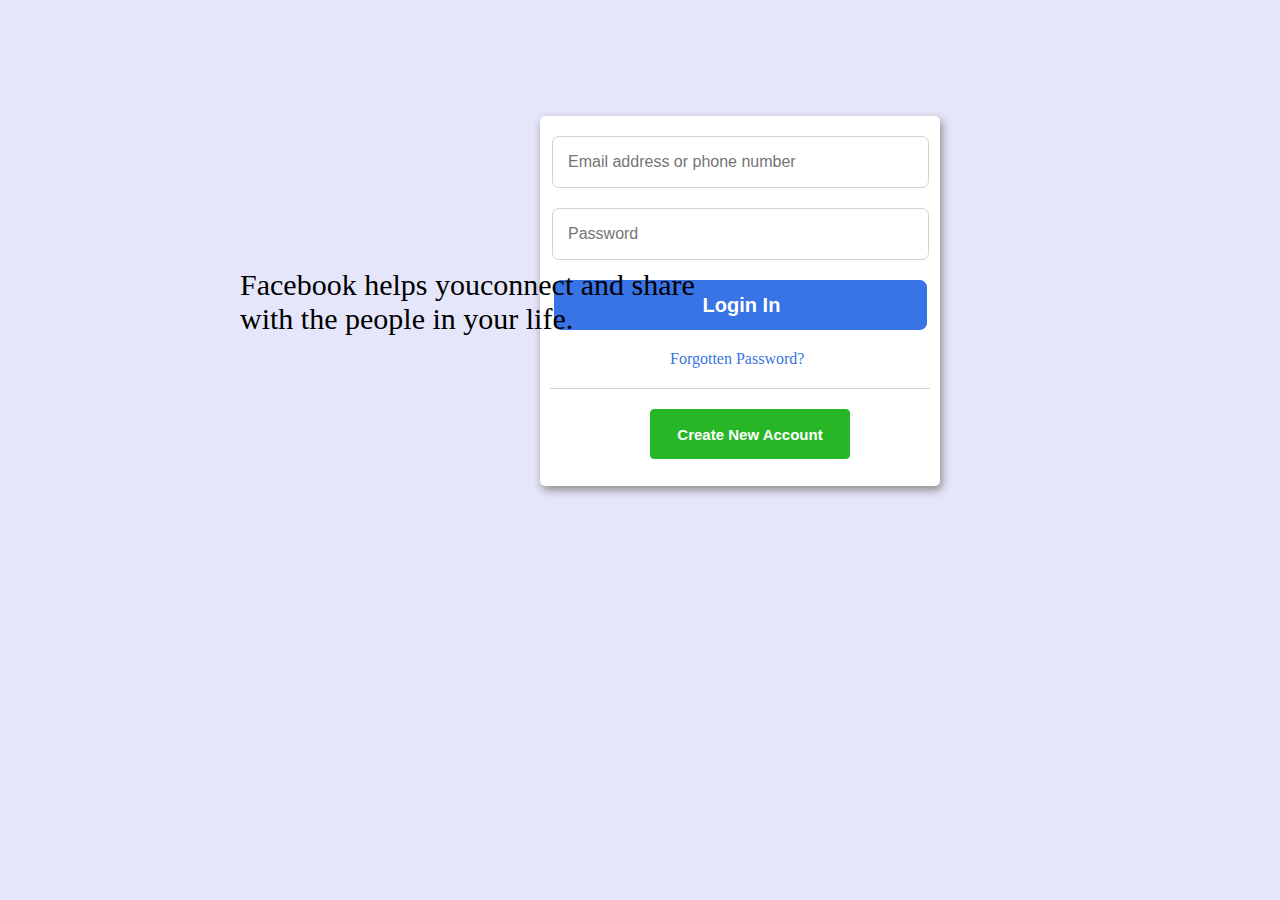
==== index.html @ 73bde47b "facebook login page" ====
<!DOCTYPE html>
<html lang="en">
  <head>
    <meta charset="UTF-8" />
    <meta http-equiv="X-UA-Compatible" content="IE=edge" />
    <meta name="viewport" content="width=device-width, initial-scale=1.0" />
    <title>Facebook.com</title>

    <link rel="stylesheet" href="style.css" />
  </head>
  <body>
    <div id="container">
      <div class="logo">
        <img
          src="file:///D:/logo/LogoMakr-0aPFlW.png"
          width="270px"
          alt=""
        />
      </div>
      <div class="content">
        <p>
          Facebook helps youconnect and share <br />with the people in your
          life.
        </p>
      </div>

      <div class="form">
        <div id="email">
          <input
            type="email"
            placeholder="Email address or phone number"
          /><br />
        </div>

        <div id="pass">
          <input type="password" name="Email" placeholder="Password" />
        </div>
        <button class="login">
          <a href="https://www.facebook.com/"><h4>login in</h4></a></button
        ><br />

        <a class="anchor" href="#">Forgotten Password?</a>
        <hr color="lightgrey" size="1" />

        <button class="create">
          <h4>create new account</h4>
        </button>
      </div>
    </div>
  </body>
</html>
---- style.css ----
* {
  padding: 0;
  margin: 0;
}
body {
  background-color: lavender;
}
.logo {
  width: 300px;
  margin-top: 230px;
  margin-left: 240px;
}
.content {
  width: 490px;
  font-size: 30px;
  margin-top: 20px;
  margin-left: 240px;
}
.form {
  width: 400px;
  float: right;
  margin-top: -220px;
  margin-right: 340px;
  background: #fff;
  border-radius: 05px;
  height: 370px;
  box-shadow: 2px 4px 10px #888;
}
.form input {
  height: 50px;
  width: 360px;
  border-radius: 7px;
  border: 0.1px solid lightgrey;
  padding-left: 15px;
  font-size: medium;
  margin-left: 2px;
}
#email {
  padding-top: 20px;
  padding-left: 10px;
  padding-right: 10px;
}
#pass {
  padding-top: 20px;
  padding-left: 10px;
  padding-right: 10px;
}
.login {
  height: 50px;
  width: 373px;
  border-radius: 7px;
  margin-left: 14px;
  margin-top: 20px;
  background-color: #3874e6;
  margin-bottom: 20px;
  border: 1px solid #3874e6;
}
.login h4 {
  font-size: 20px;
  text-transform: capitalize;
  color: #fff;
  padding-left: 2px;
}
.login a {
  text-decoration: none;
}
.login:hover {
  cursor: pointer;
}

.anchor {
  margin-left: 130px;
  text-decoration: none;
  color: #3874e6;
}
.anchor:hover {
  text-decoration: underline #3874e6;
}
hr {
  margin-left: 10px;
  margin-right: 10px;
  margin-top: 20px;
}
.create {
  height: 50px;
  width: 200px;
  border-radius: 4px;
  margin-left: 110px;
  margin-top: 20px;
  background-color: rgb(38, 182, 38);
  margin-bottom: 20px;
  border: 1px solid rgb(38, 182, 38);
}
.create:hover {
  cursor: pointer;
}
.create h4 {
  font-size: 15px;
  text-transform: capitalize;
  color: #fff;
}
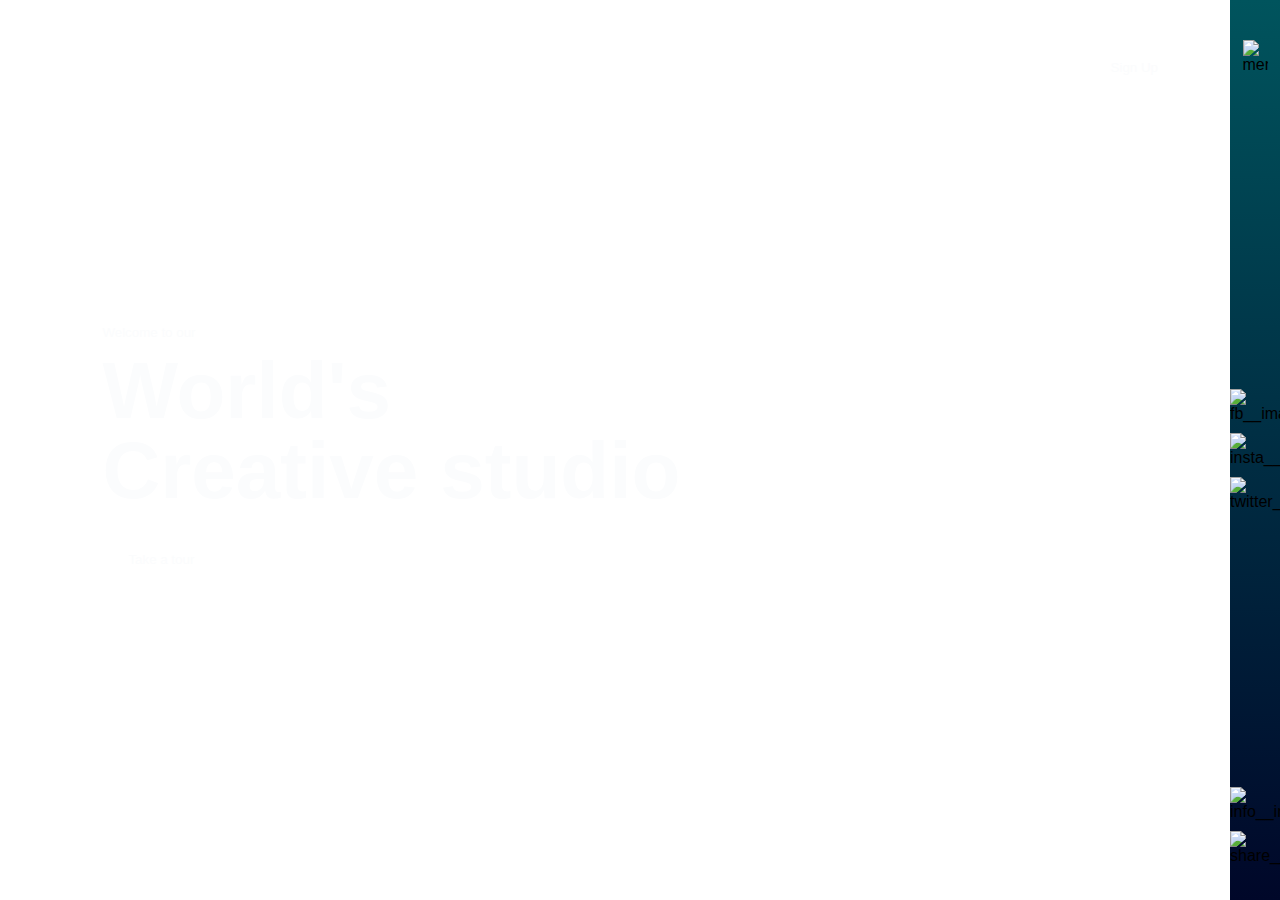
==== commit dc414a3d: "animated landing page" ====
--- a/index.html
+++ b/index.html
@@ -1,51 +1,62 @@
 <!DOCTYPE html>
 <html lang="en">
-  <head>
-    <meta charset="UTF-8" />
-    <meta http-equiv="X-UA-Compatible" content="IE=edge" />
-    <meta name="viewport" content="width=device-width, initial-scale=1.0" />
-    <title>Facebook.com</title>
+<head>
+    <meta charset="UTF-8">
+    <meta http-equiv="X-UA-Compatible" content="IE=edge">
+    <meta name="viewport" content="width=device-width, initial-scale=1.0">
+    <title>Animate landing page</title>
+    <link rel="stylesheet" href="style.css">
+</head>
+<body>
+    <div class="hero">
+        <div class="navbar">
+            <img src="file:///F:/files/Mera%20bharat/Coventic%20Webpage%20images/logo.png" class="logo" alt="">
+            <button type="button">Sign Up</button> 
+        </div>
+        <div class="content">
+            <small>Welcome to our</small>
+            <h1>World's<br>Creative studio</h1>
+            <button type="button">
+                Take a tour
+            </button>
+        </div>
+        <div class="side-bar">
+            <img src="file:///F:/files/Mera%20bharat/Coventic%20Webpage%20images/menu.png"  class="menu" alt="menu__image">
+       
+        <div class="social-links">
+            <img src="file:///F:/files/Mera%20bharat/Coventic%20Webpage%20images/fb.png" alt="fb__image">
 
-    <link rel="stylesheet" href="style.css" />
-  </head>
-  <body>
-    <div id="container">
-      <div class="logo">
-        <img
-          src="file:///D:/logo/LogoMakr-0aPFlW.png"
-          width="270px"
-          alt=""
-        />
-      </div>
-      <div class="content">
-        <p>
-          Facebook helps youconnect and share <br />with the people in your
-          life.
-        </p>
-      </div>
+            <img src="file:///F:/files/Mera%20bharat/Coventic%20Webpage%20images/ig.png" alt="insta__image">
 
-      <div class="form">
-        <div id="email">
-          <input
-            type="email"
-            placeholder="Email address or phone number"
-          /><br />
+            <img src="file:///F:/files/Mera%20bharat/Coventic%20Webpage%20images/tw.png" alt="twitter__image">
         </div>
 
-        <div id="pass">
-          <input type="password" name="Email" placeholder="Password" />
+        <div class="useful-links">
+            <img src="file:///F:/files/Mera%20bharat/Coventic%20Webpage%20images/info.png" alt="info__image">
+
+            <img src="file:///F:/files/Mera%20bharat/Coventic%20Webpage%20images/share.png" alt="share__image">
         </div>
-        <button class="login">
-          <a href="https://www.facebook.com/"><h4>login in</h4></a></button
-        ><br />
 
-        <a class="anchor" href="#">Forgotten Password?</a>
-        <hr color="lightgrey" size="1" />
+    </div>
 
-        <button class="create">
-          <h4>create new account</h4>
-        </button>
-      </div>
+    <div class="bubbles">
+        <img src="file:///F:/files/Mera%20bharat/Coventic%20Webpage%20images/bubble.png" alt="bubble__img">
+
+        <img src="file:///F:/files/Mera%20bharat/Coventic%20Webpage%20images/bubble.png" alt="bubble__img">
+
+        <img src="file:///F:/files/Mera%20bharat/Coventic%20Webpage%20images/bubble.png" alt="bubble__img">
+
+        <img src="file:///F:/files/Mera%20bharat/Coventic%20Webpage%20images/bubble.png" alt="bubble__img">
+
+        <img src="file:///F:/files/Mera%20bharat/Coventic%20Webpage%20images/bubble.png" alt="bubble__img">
+
+        <img src="file:///F:/files/Mera%20bharat/Coventic%20Webpage%20images/bubble.png" alt="bubble__img">
+
+        <img src="file:///F:/files/Mera%20bharat/Coventic%20Webpage%20images/bubble.png" alt="bubble__img">
     </div>
-  </body>
-</html>
+
+
+
+    </div>
+</body>
+</html>--- a/style.css
+++ b/style.css
@@ -1,101 +1,140 @@
-* {
-  padding: 0;
-  margin: 0;
+*{
+    padding:0;
+    margin: 0;
+    font-family: sans-serif;
 }
-body {
-  background-color: lavender;
+.hero{
+    width: 100%;
+    height: 100vh;
+    background-image: url("file:///F:/files/Mera%20bharat/Coventic%20Webpage%20images/background.png");
+    background-size: cover;
+    background-position: center;
+    position: relative;
+    overflow:hidden;
 }
-.logo {
-  width: 300px;
-  margin-top: 230px;
-  margin-left: 240px;
+.logo{
+    width: 100px;
+    cursor: pointer;
 }
-.content {
-  width: 490px;
-  font-size: 30px;
-  margin-top: 20px;
-  margin-left: 240px;
+.navbar{
+    width: 85%;
+    height: 15%;
+    margin: auto;
+    display: flex;
+    align-items: center;
+    justify-content: space-between;
 }
-.form {
-  width: 400px;
-  float: right;
-  margin-top: -220px;
-  margin-right: 340px;
-  background: #fff;
-  border-radius: 05px;
-  height: 370px;
-  box-shadow: 2px 4px 10px #888;
+button{
+    color: #fbfcfd;
+    padding: 10px 25px;
+    background: transparent;
+    border: 1px solid #fff;
+    border-radius: 20px;
+    outline: none;
+    cursor: pointer;
 }
-.form input {
-  height: 50px;
-  width: 360px;
-  border-radius: 7px;
-  border: 0.1px solid lightgrey;
-  padding-left: 15px;
-  font-size: medium;
-  margin-left: 2px;
+.content{
+    color: #fbfcfd;
+    position: absolute;
+    top: 50%;
+    left: 8%;
+    transform: translateY(-50%);
+    z-index: 2;
 }
-#email {
-  padding-top: 20px;
-  padding-left: 10px;
-  padding-right: 10px;
+h1{
+    font-size: 80px;
+    margin: 10px 0 30px;
+    line-height: 80px;
 }
-#pass {
-  padding-top: 20px;
-  padding-left: 10px;
-  padding-right: 10px;
-}
-.login {
-  height: 50px;
-  width: 373px;
-  border-radius: 7px;
-  margin-left: 14px;
-  margin-top: 20px;
-  background-color: #3874e6;
-  margin-bottom: 20px;
-  border: 1px solid #3874e6;
-}
-.login h4 {
-  font-size: 20px;
-  text-transform: capitalize;
-  color: #fff;
-  padding-left: 2px;
-}
-.login a {
-  text-decoration: none;
-}
-.login:hover {
-  cursor: pointer;
+.side-bar{
+width: 50px;
+height: 100vh;
+background: linear-gradient(#00545d,#000729);
+position: absolute;
+right: 0;
+top: 0;
 }
 
-.anchor {
-  margin-left: 130px;
-  text-decoration: none;
-  color: #3874e6;
+.menu{
+display: block;
+width: 25px;
+margin: 40px auto 0;
+cursor: pointer;
 }
-.anchor:hover {
-  text-decoration: underline #3874e6;
+
+.social-links img, .useful-links img{
+    width: 25px;
+    margin: 5px auto;
+    cursor: pointer;
 }
-hr {
-  margin-left: 10px;
-  margin-right: 10px;
-  margin-top: 20px;
+.social-links{
+    width: 50px;
+    text-align: center;
+    position: absolute;
+    top: 50%;
+    transform: translateY(-50%);
 }
-.create {
-  height: 50px;
-  width: 200px;
-  border-radius: 4px;
-  margin-left: 110px;
-  margin-top: 20px;
-  background-color: rgb(38, 182, 38);
-  margin-bottom: 20px;
-  border: 1px solid rgb(38, 182, 38);
+.useful-links{
+    width: 50px;
+    text-align: center;
+    position: absolute;
+    bottom: 30px;
+    
 }
-.create:hover {
-  cursor: pointer;
+
+.bubbles img{
+    width: 50px;
+    animation-name:bubble;
+    animation-duration: 7s;
+    animation-timing-function: linear;
+    animation-iteration-count: infinite;
 }
-.create h4 {
-  font-size: 15px;
-  text-transform: capitalize;
-  color: #fff;
+.bubbles{
+    width: 100%;
+    display: flex;
+    align-items: center;
+    justify-content: space-around;
+    position: absolute;
+    bottom:-70px;
 }
+@keyframes bubble {
+    0%{
+        transform: translateY(0);
+        opacity: 0;
+    }
+    50%{
+        opacity: 1;
+    }
+    70%{
+        opacity: 1;
+    }
+    100%{
+        transform: translateY(-80vh);
+        opacity: 0;
+    }
+}
+.bubbles img:nth-child(1){
+    animation-delay: 2s;
+    width: 25px;
+}
+.bubbles img:nth-child(2){
+    animation-delay: 1s;
+}
+.bubbles img:nth-child(3){
+    animation-delay: 3s;
+    width: 25px;
+}
+.bubbles img:nth-child(4){
+    animation-delay: 4.5s;
+}
+.bubbles img:nth-child(5){
+    animation-delay: 3s;
+}
+.bubbles img:nth-child(6){
+    animation-delay: 6s;
+    width: 20px;
+}
+.bubbles img:nth-child(7){
+    animation-delay: 7s;
+    width: 35px;
+}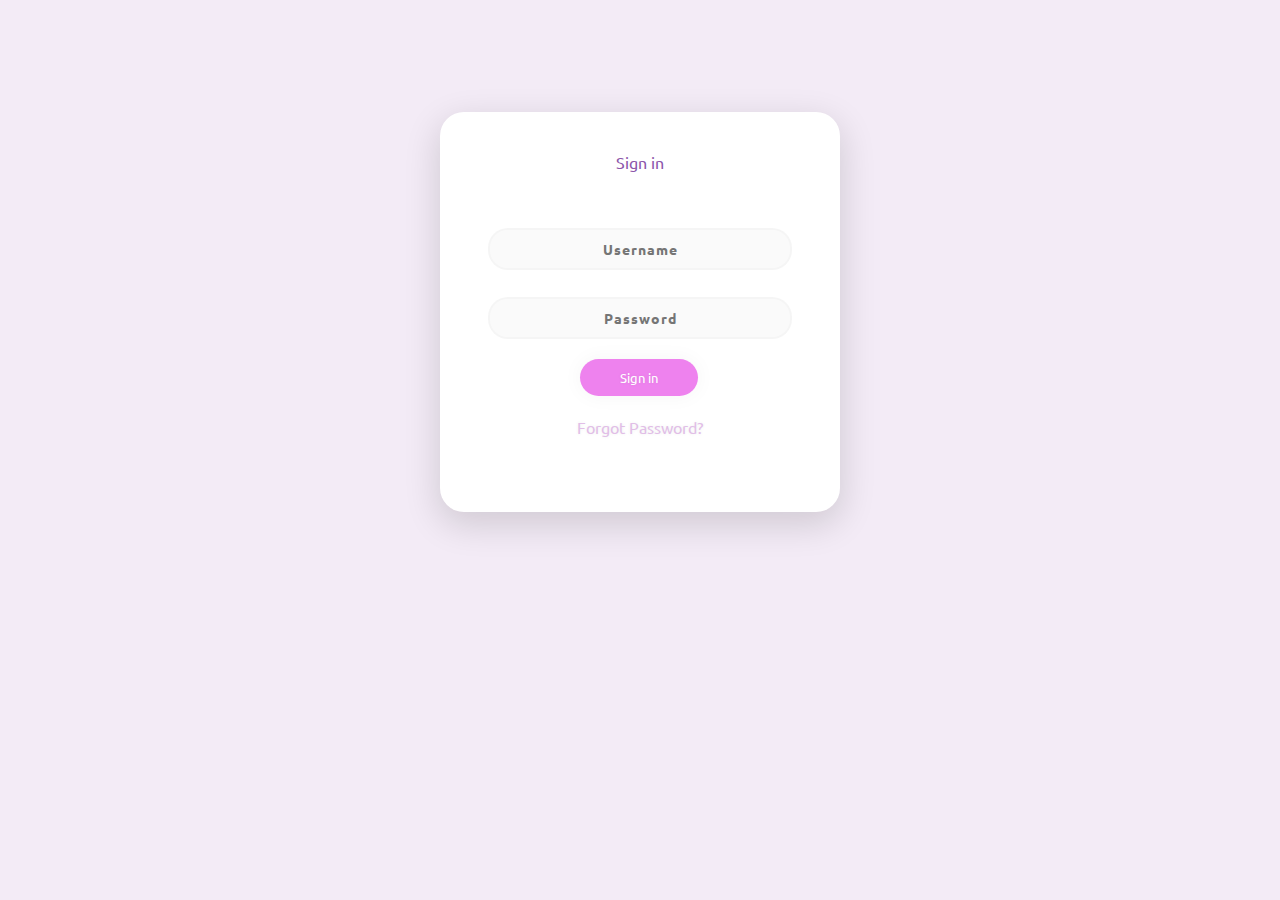
==== commit 07024213: "Login Page UI" ====
--- a/index.html
+++ b/index.html
@@ -4,59 +4,26 @@
     <meta charset="UTF-8">
     <meta http-equiv="X-UA-Compatible" content="IE=edge">
     <meta name="viewport" content="width=device-width, initial-scale=1.0">
-    <title>Animate landing page</title>
+    <title>Login Page UI</title>
+
     <link rel="stylesheet" href="style.css">
+    
+    <link href="https://fonts.googleapis.com/css?family=Ubuntu" rel="stylesheet">
+
+    <link rel="stylesheet" href="path/to/font-awesome/css/font-awesome.min.css">
+
 </head>
 <body>
-    <div class="hero">
-        <div class="navbar">
-            <img src="file:///F:/files/Mera%20bharat/Coventic%20Webpage%20images/logo.png" class="logo" alt="">
-            <button type="button">Sign Up</button> 
-        </div>
-        <div class="content">
-            <small>Welcome to our</small>
-            <h1>World's<br>Creative studio</h1>
-            <button type="button">
-                Take a tour
-            </button>
-        </div>
-        <div class="side-bar">
-            <img src="file:///F:/files/Mera%20bharat/Coventic%20Webpage%20images/menu.png"  class="menu" alt="menu__image">
-       
-        <div class="social-links">
-            <img src="file:///F:/files/Mera%20bharat/Coventic%20Webpage%20images/fb.png" alt="fb__image">
+    <div class="main">
+        <p class="sign" align="center">Sign in</p>
+    
+<form class="form_1">
+ <center> <input type="text"  class="un" align="center" placeholder="Username"><br> 
+    <input type="password" class="pass" align="center" placeholder="Password"><br></center> 
+    <a href="#" class="submit" align="center">Sign in</a>
+    <p  class="forgot" align="center"><a href="#">Forgot Password?</a></p>
 
-            <img src="file:///F:/files/Mera%20bharat/Coventic%20Webpage%20images/ig.png" alt="insta__image">
-
-            <img src="file:///F:/files/Mera%20bharat/Coventic%20Webpage%20images/tw.png" alt="twitter__image">
-        </div>
-
-        <div class="useful-links">
-            <img src="file:///F:/files/Mera%20bharat/Coventic%20Webpage%20images/info.png" alt="info__image">
-
-            <img src="file:///F:/files/Mera%20bharat/Coventic%20Webpage%20images/share.png" alt="share__image">
-        </div>
-
-    </div>
-
-    <div class="bubbles">
-        <img src="file:///F:/files/Mera%20bharat/Coventic%20Webpage%20images/bubble.png" alt="bubble__img">
-
-        <img src="file:///F:/files/Mera%20bharat/Coventic%20Webpage%20images/bubble.png" alt="bubble__img">
-
-        <img src="file:///F:/files/Mera%20bharat/Coventic%20Webpage%20images/bubble.png" alt="bubble__img">
-
-        <img src="file:///F:/files/Mera%20bharat/Coventic%20Webpage%20images/bubble.png" alt="bubble__img">
-
-        <img src="file:///F:/files/Mera%20bharat/Coventic%20Webpage%20images/bubble.png" alt="bubble__img">
-
-        <img src="file:///F:/files/Mera%20bharat/Coventic%20Webpage%20images/bubble.png" alt="bubble__img">
-
-        <img src="file:///F:/files/Mera%20bharat/Coventic%20Webpage%20images/bubble.png" alt="bubble__img">
-    </div>
-
-
-
-    </div>
+</form>
+</div>
 </body>
 </html>--- a/style.css
+++ b/style.css
@@ -1,140 +1,103 @@
-*{
-    padding:0;
-    margin: 0;
-    font-family: sans-serif;
+body{
+    background-color: #F3EBF6;
+    font-family: 'Ubuntu' , sans-serif;
 }
-.hero{
-    width: 100%;
-    height: 100vh;
-    background-image: url("file:///F:/files/Mera%20bharat/Coventic%20Webpage%20images/background.png");
-    background-size: cover;
-    background-position: center;
-    position: relative;
-    overflow:hidden;
+.main{
+    background-color: #ffffff;
+    height: 400px;
+    width: 400px;
+    margin: 7em auto;
+    border-radius: 1.5em;
+    box-shadow: 0px 11px 35px 2px rgba(0,0,0,0.14);
 }
-.logo{
-    width: 100px;
-    cursor: pointer;
+.sign{
+padding-top: 40px;
+color: #8C55AA;
+font-family: 'Ubuntu' , sans-serif;
 }
-.navbar{
-    width: 85%;
-    height: 15%;
-    margin: auto;
-    display: flex;
-    align-items: center;
-    justify-content: space-between;
+.un{
+    width: 76%;
+    color: rgba(38, 50, 56,);
+    font-weight: 700;
+    font-size: 14px;
+    letter-spacing: 1px;
+    background: rgba(136, 126, 126, 0.04);
+    padding: 10px 20px;
+    border: none;
+    border-radius:20px ;
+    outline: none;
+    box-sizing: border-box;
+    border: 2px solid rgba(0,0,0,0.02);
+    margin-bottom: 50px;
+    text-align: center;
+    margin-bottom: 27px;
+    font-family:'Ubuntu', sans-serif;
 }
-button{
-    color: #fbfcfd;
-    padding: 10px 25px;
-    background: transparent;
-    border: 1px solid #fff;
-    border-radius: 20px;
+form.form_1{
+    padding-top: 40px;
+}
+.pass{
+    width: 76%;
+    color: rgba(38, 50, 56,);
+    font-weight: 700;
+    font-size: 14px;
+    letter-spacing: 1px;
+    background: rgba(136, 126, 126, 0.04);
+    padding: 10px 20px;
+    border: none;
+    border-radius:20px ;
     outline: none;
-    cursor: pointer;
-}
-.content{
-    color: #fbfcfd;
-    position: absolute;
-    top: 50%;
-    left: 8%;
-    transform: translateY(-50%);
-    z-index: 2;
-}
-h1{
-    font-size: 80px;
-    margin: 10px 0 30px;
-    line-height: 80px;
-}
-.side-bar{
-width: 50px;
-height: 100vh;
-background: linear-gradient(#00545d,#000729);
-position: absolute;
-right: 0;
-top: 0;
+    box-sizing: border-box;
+    border: 2px solid rgba(0,0,0,0.02);
+    margin-bottom: 50px;
+    text-align: center;
+    margin-bottom: 27px;
+    font-family:'Ubuntu', sans-serif;
 }
 
-.menu{
-display: block;
-width: 25px;
-margin: 40px auto 0;
-cursor: pointer;
+
+
+.un:foucus, .pass:foucus {
+    border: 2px solid rgba(0,0,0,0.18)
+    !important;
 }
 
-.social-links img, .useful-links img{
-    width: 25px;
-    margin: 5px auto;
+.submit{
     cursor: pointer;
+    border-radius: 5em;
+    color: #fff;
+    background-color:violet;
+    border: 0;
+        padding-left: 40px;
+        padding-right: 40px;
+        padding-bottom: 10px;
+        padding-top: 10px;
+        font-family: 'Ubuntu', sans-serif;
+        margin-left: 35%;
+        font-size: 13px;
+        box-shadow: 0 0 20px 1px rgba(0, 0, 0, 0.04);
+        text-decoration: none;
+    }
+
+.forgot{
+padding-top: 30px;
+text-shadow: 0px 0px 3px rgba(117, 117, 117, 0.12);
+        color: #E1BEE7;
+        padding-top: 15px;
+    }
+    
+    a {
+        text-shadow: 0px 0px 3px rgba(117, 117, 117, 0.12);
+        color: #E1BEE7;
+        text-decoration: none;
+    }
+    
+    @media (max-width: 600px) {
+        .main {
+            border-radius: 0px;
+        }
+        
+        
+
+
 }
-.social-links{
-    width: 50px;
-    text-align: center;
-    position: absolute;
-    top: 50%;
-    transform: translateY(-50%);
-}
-.useful-links{
-    width: 50px;
-    text-align: center;
-    position: absolute;
-    bottom: 30px;
-    
-}
-
-.bubbles img{
-    width: 50px;
-    animation-name:bubble;
-    animation-duration: 7s;
-    animation-timing-function: linear;
-    animation-iteration-count: infinite;
-}
-.bubbles{
-    width: 100%;
-    display: flex;
-    align-items: center;
-    justify-content: space-around;
-    position: absolute;
-    bottom:-70px;
-}
-@keyframes bubble {
-    0%{
-        transform: translateY(0);
-        opacity: 0;
-    }
-    50%{
-        opacity: 1;
-    }
-    70%{
-        opacity: 1;
-    }
-    100%{
-        transform: translateY(-80vh);
-        opacity: 0;
-    }
-}
-.bubbles img:nth-child(1){
-    animation-delay: 2s;
-    width: 25px;
-}
-.bubbles img:nth-child(2){
-    animation-delay: 1s;
-}
-.bubbles img:nth-child(3){
-    animation-delay: 3s;
-    width: 25px;
-}
-.bubbles img:nth-child(4){
-    animation-delay: 4.5s;
-}
-.bubbles img:nth-child(5){
-    animation-delay: 3s;
-}
-.bubbles img:nth-child(6){
-    animation-delay: 6s;
-    width: 20px;
-}
-.bubbles img:nth-child(7){
-    animation-delay: 7s;
-    width: 35px;
-}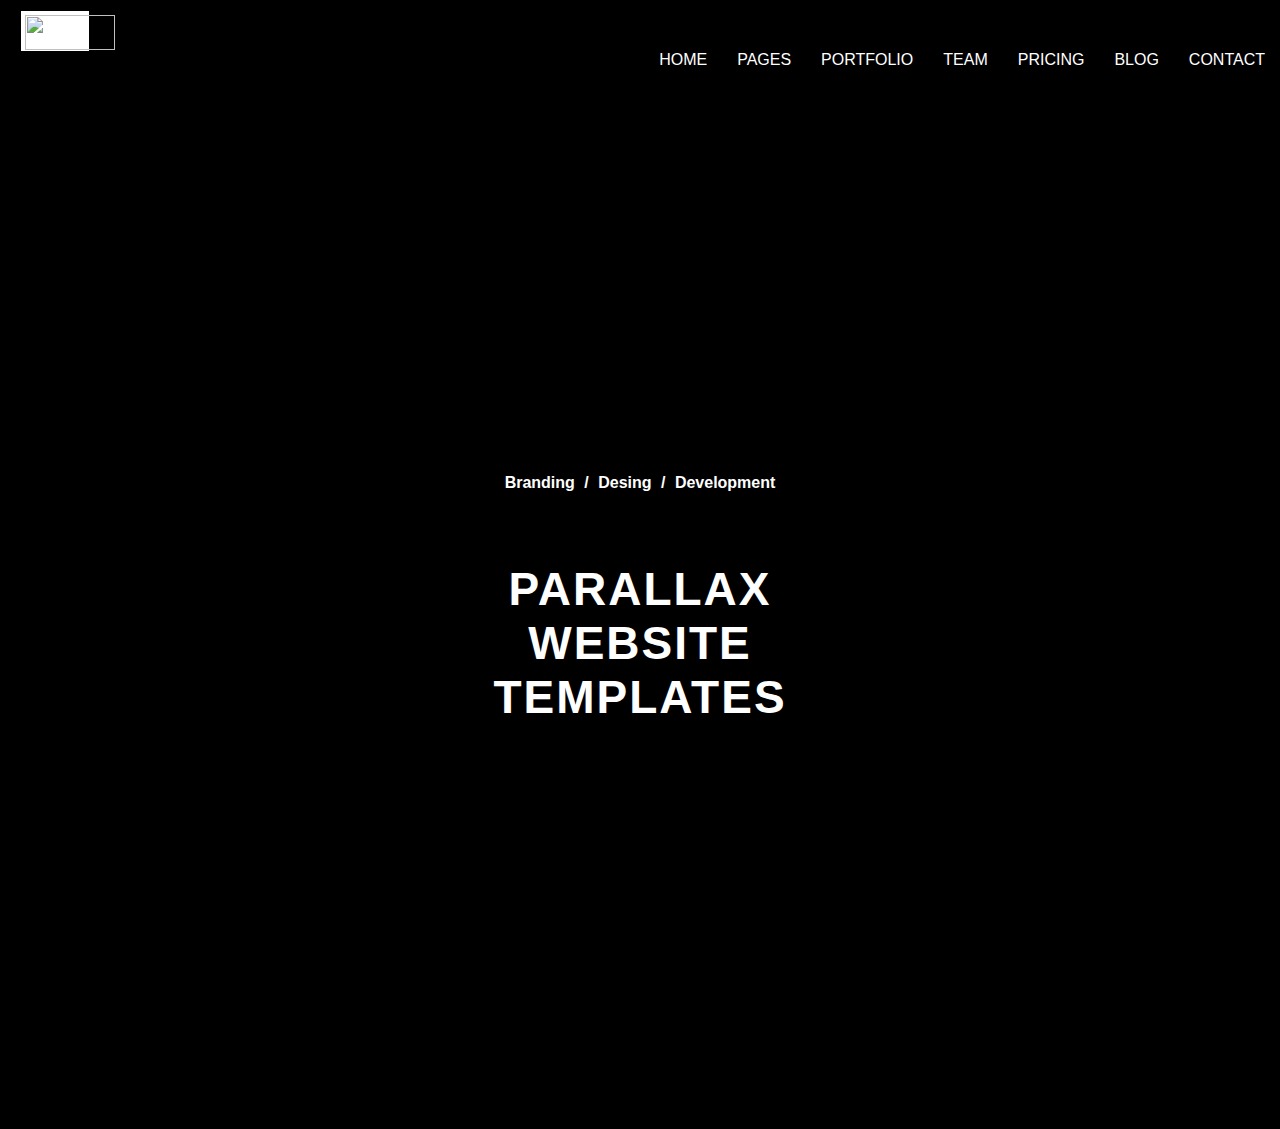
==== commit ab7bcf9c: "Parallax website" ====
--- a/index.html
+++ b/index.html
@@ -4,26 +4,37 @@
     <meta charset="UTF-8">
     <meta http-equiv="X-UA-Compatible" content="IE=edge">
     <meta name="viewport" content="width=device-width, initial-scale=1.0">
-    <title>Login Page UI</title>
-
+    <title>Document</title>
     <link rel="stylesheet" href="style.css">
-    
-    <link href="https://fonts.googleapis.com/css?family=Ubuntu" rel="stylesheet">
-
-    <link rel="stylesheet" href="path/to/font-awesome/css/font-awesome.min.css">
 
 </head>
 <body>
-    <div class="main">
-        <p class="sign" align="center">Sign in</p>
-    
-<form class="form_1">
- <center> <input type="text"  class="un" align="center" placeholder="Username"><br> 
-    <input type="password" class="pass" align="center" placeholder="Password"><br></center> 
-    <a href="#" class="submit" align="center">Sign in</a>
-    <p  class="forgot" align="center"><a href="#">Forgot Password?</a></p>
+    <div id="container"></div>
+   <div id="logo">
+       <img src="file:///D:/logo/LogoMakr-5QMDIm.png" height="35px" width="90px">
+</div>
 
-</form>
+<div class="menu">
+    <ul>
+    <li> <a href="#">HOME</a> </li>
+    <li> <a href="#">PAGES</a> </li>
+    <li> <a href="#">PORTFOLIO</a> </li>
+    <li> <a href="#">TEAM</a> </li>
+    <li> <a href="#">PRICING</a> </li>
+    <li> <a href="#">BLOG</a> </li>
+    <li> <a href="#">CONTACT</a> </li>
+</ul>
+</div>
+<div class="content">
+    <div class="paragraph">
+<p>
+    branding / desing / development
+</p>
+<div class="heading">
+    <h1>PARALLAX WEBSITE TEMPLATES</h1>
+</div>
+</div>
+</div>
 </div>
 </body>
 </html>--- a/style.css
+++ b/style.css
@@ -1,103 +1,53 @@
-body{
-    background-color: #F3EBF6;
-    font-family: 'Ubuntu' , sans-serif;
-}
-.main{
-    background-color: #ffffff;
-    height: 400px;
-    width: 400px;
-    margin: 7em auto;
-    border-radius: 1.5em;
-    box-shadow: 0px 11px 35px 2px rgba(0,0,0,0.14);
-}
-.sign{
-padding-top: 40px;
-color: #8C55AA;
-font-family: 'Ubuntu' , sans-serif;
-}
-.un{
-    width: 76%;
-    color: rgba(38, 50, 56,);
-    font-weight: 700;
-    font-size: 14px;
-    letter-spacing: 1px;
-    background: rgba(136, 126, 126, 0.04);
-    padding: 10px 20px;
-    border: none;
-    border-radius:20px ;
-    outline: none;
-    box-sizing: border-box;
-    border: 2px solid rgba(0,0,0,0.02);
-    margin-bottom: 50px;
-    text-align: center;
-    margin-bottom: 27px;
-    font-family:'Ubuntu', sans-serif;
-}
-form.form_1{
-    padding-top: 40px;
-}
-.pass{
-    width: 76%;
-    color: rgba(38, 50, 56,);
-    font-weight: 700;
-    font-size: 14px;
-    letter-spacing: 1px;
-    background: rgba(136, 126, 126, 0.04);
-    padding: 10px 20px;
-    border: none;
-    border-radius:20px ;
-    outline: none;
-    box-sizing: border-box;
-    border: 2px solid rgba(0,0,0,0.02);
-    margin-bottom: 50px;
-    text-align: center;
-    margin-bottom: 27px;
-    font-family:'Ubuntu', sans-serif;
+*{
+    padding: 0;
+    margin: 0;
+ font-family: sans-serif;
 }
 
-
-
-.un:foucus, .pass:foucus {
-    border: 2px solid rgba(0,0,0,0.18)
-    !important;
+body{
+    background-color: black;
 }
 
-.submit{
-    cursor: pointer;
-    border-radius: 5em;
+#logo{
+    display: flex;
+    justify-content: flex-start;
+    padding-left: 15px;
+    background-color: #fff;
+    width: 60px;
+    height: 32px;
+    padding: 4px;
+    margin-top: 11px;
+    margin-left: 21px;
+}
+
+.menu ul{
+    display: flex;
+    justify-content: flex-end;
+    text-decoration: none;
+    list-style: none;
+}
+.menu a {
+   text-decoration: none;
+   width: 100px;
+   padding: 15px;
+   color: #fff;
+}
+.content{
+    margin: 45vh;
     color: #fff;
-    background-color:violet;
-    border: 0;
-        padding-left: 40px;
-        padding-right: 40px;
-        padding-bottom: 10px;
-        padding-top: 10px;
-        font-family: 'Ubuntu', sans-serif;
-        margin-left: 35%;
-        font-size: 13px;
-        box-shadow: 0 0 20px 1px rgba(0, 0, 0, 0.04);
-        text-decoration: none;
-    }
-
-.forgot{
-padding-top: 30px;
-text-shadow: 0px 0px 3px rgba(117, 117, 117, 0.12);
-        color: #E1BEE7;
-        padding-top: 15px;
-    }
-    
-    a {
-        text-shadow: 0px 0px 3px rgba(117, 117, 117, 0.12);
-        color: #E1BEE7;
-        text-decoration: none;
-    }
-    
-    @media (max-width: 600px) {
-        .main {
-            border-radius: 0px;
-        }
-        
-        
-
+    display: flex;
+    justify-content: center;
+    align-items: flex-end;
 
 }
+.paragraph{
+    text-align: center;
+    word-spacing: 5px;
+    text-transform: capitalize;
+    font-weight: 800;
+}
+.heading{
+    font-size: 23px;
+    letter-spacing: 2px;
+    padding-top: 70px;
+}
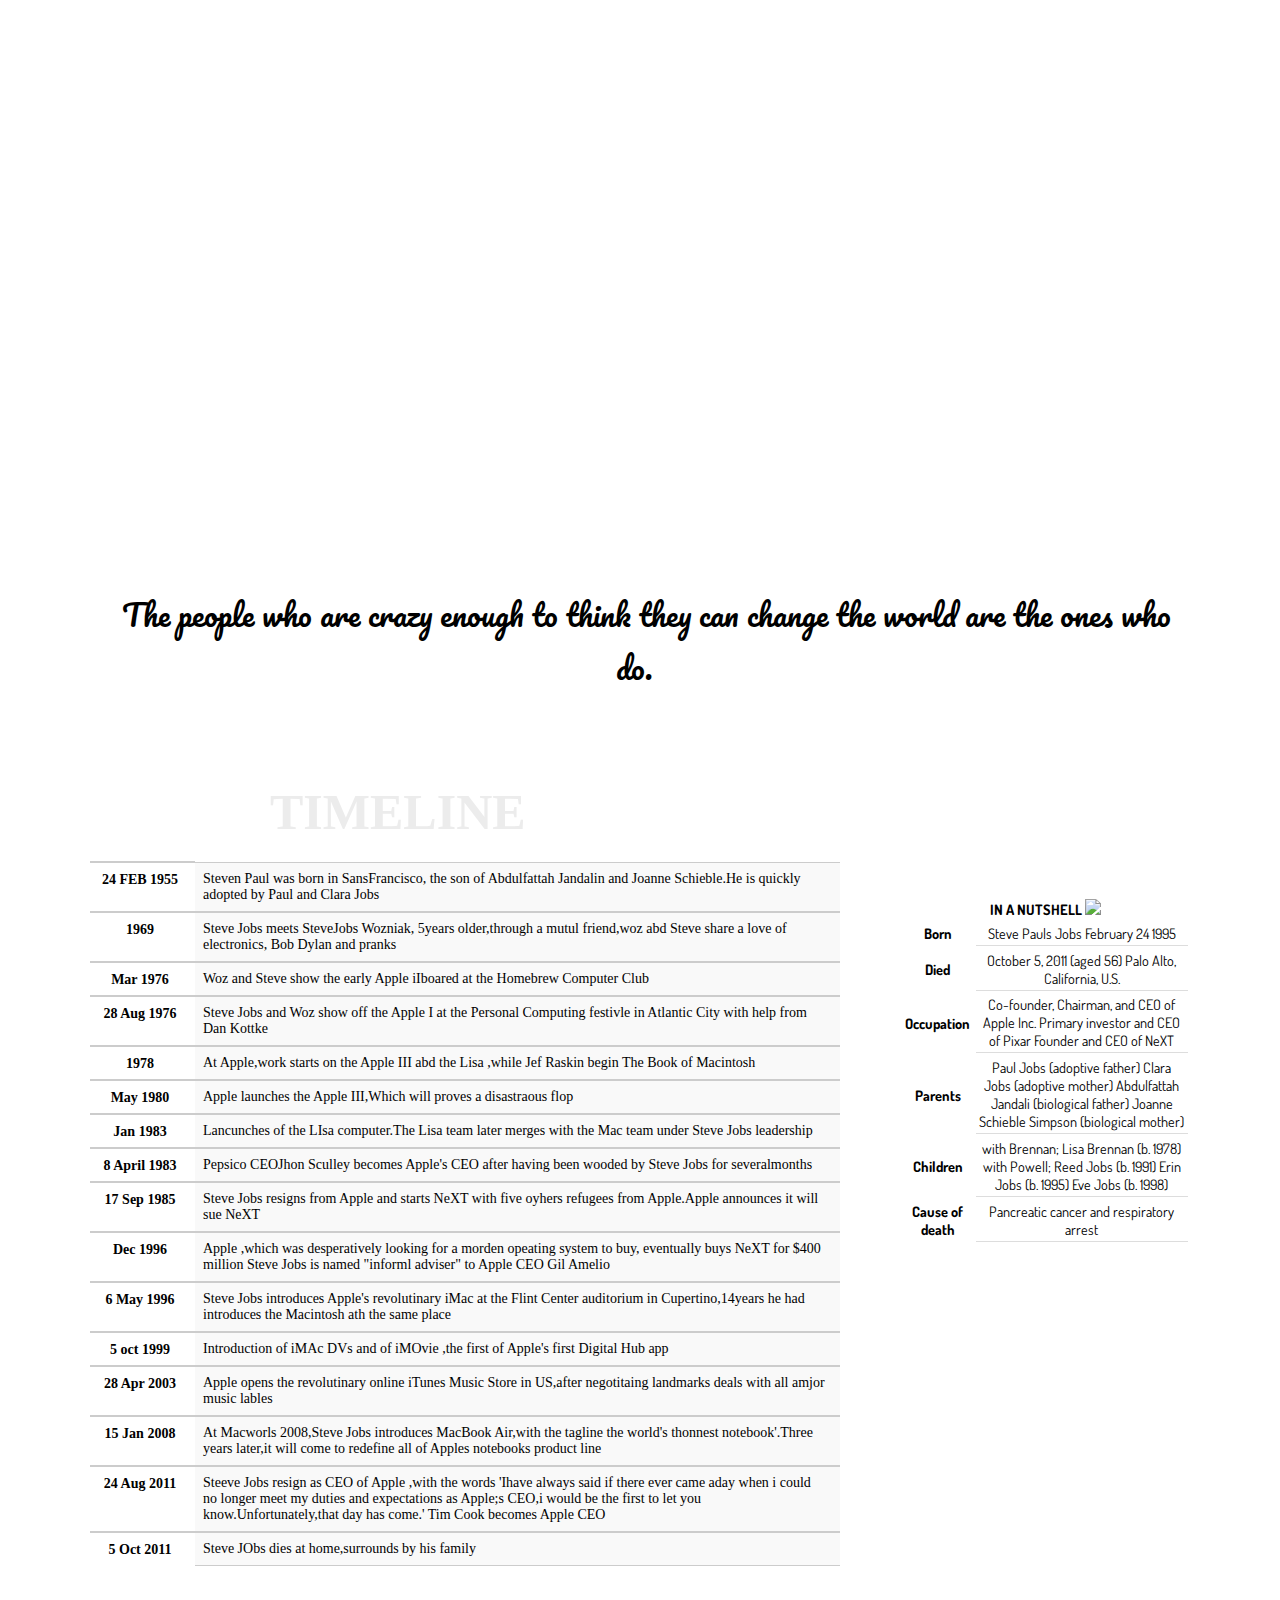
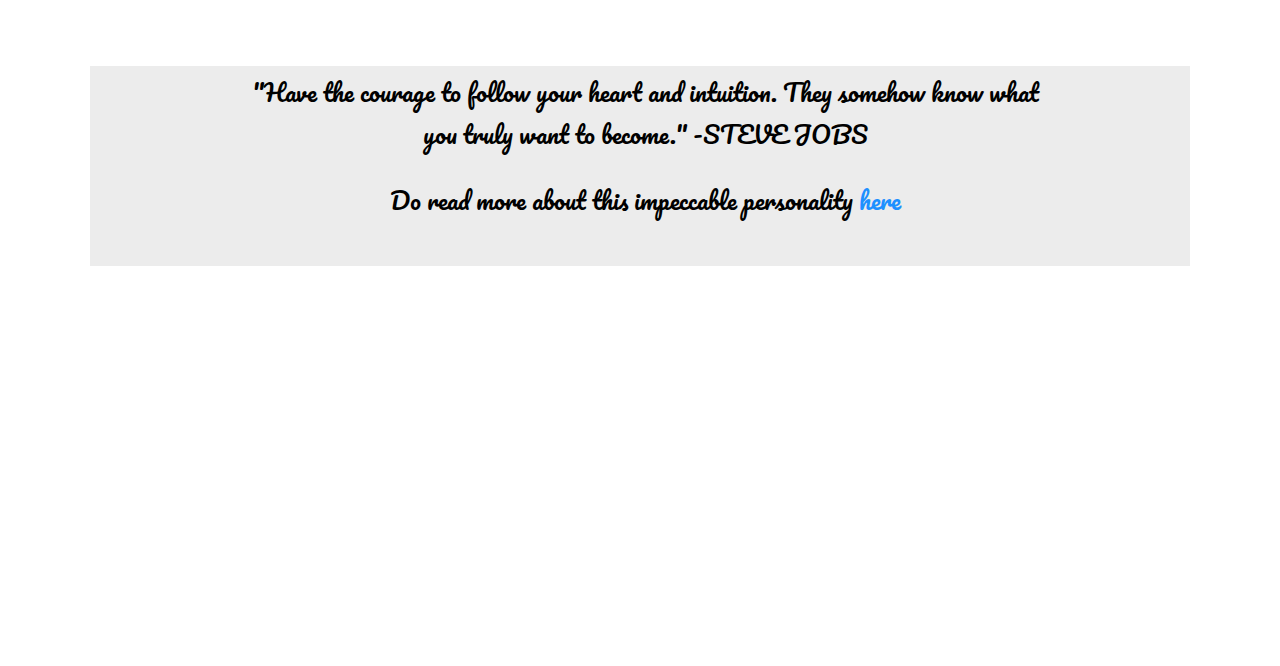
==== commit 9caf8b19: "Tribute page" ====
--- a/index.html
+++ b/index.html
@@ -3,38 +3,183 @@
 <head>
     <meta charset="UTF-8">
     <meta http-equiv="X-UA-Compatible" content="IE=edge">
-    <meta name="viewport" content="width=device-width, initial-scale=1.0">
-    <title>Document</title>
+    <meta name="description" content="TRIBUTE PAGE FOR STEVE JOBS">
+    <title>TRIBUTE PAGE FOR STEVE JOBS</title>
     <link rel="stylesheet" href="style.css">
+
+    <link href="https://fonts.googleapis.com/css?family=Dosis|Lato|Oswald|Pacifico|Roboto" rel="stylesheet">
+
 
 </head>
 <body>
-    <div id="container"></div>
-   <div id="logo">
-       <img src="file:///D:/logo/LogoMakr-5QMDIm.png" height="35px" width="90px">
-</div>
+    <div id="container">
+        <div id="header">      
 
-<div class="menu">
-    <ul>
-    <li> <a href="#">HOME</a> </li>
-    <li> <a href="#">PAGES</a> </li>
-    <li> <a href="#">PORTFOLIO</a> </li>
-    <li> <a href="#">TEAM</a> </li>
-    <li> <a href="#">PRICING</a> </li>
-    <li> <a href="#">BLOG</a> </li>
-    <li> <a href="#">CONTACT</a> </li>
-</ul>
-</div>
-<div class="content">
-    <div class="paragraph">
-<p>
-    branding / desing / development
-</p>
-<div class="heading">
-    <h1>PARALLAX WEBSITE TEMPLATES</h1>
-</div>
-</div>
-</div>
-</div>
+        </div>
+        <div id="quote-1">
+            <p id="text"><span>The people who are crazy enough to think they can change the world are the ones who do.</p></span><br>
+        </div>
+        <div id="content">
+        <div class="subsection-header">
+            <div id="bio-header">
+                TIMELINE
+            </div>
+         </div>
+         <div id="main-content">
+             <div class="event-date event-date-first-child">24 FEB 1955</div>
+                              <div class="event-desc event-desc-nth-child">
+                                  Steven Paul was born in SansFrancisco, the son of Abdulfattah Jandalin and Joanne Schieble.He is quickly adopted by Paul and Clara Jobs
+                              </div>
+                <div class="event-date">
+                    1969
+                </div>
+
+                <div class="event-desc event-desc-nth-child">
+                    Steve Jobs meets SteveJobs Wozniak, 5years older,through a mutul friend,woz abd Steve share a love of electronics, Bob Dylan and pranks
+                </div>
+                <div class="event-date">Mar 1976</div>
+                <div class="event-desc event-desc-nth-child">
+                    Woz and Steve show the early Apple iIboared at the Homebrew Computer Club
+                </div>
+                <div class="event-date">28 Aug 1976</div>
+                <div class="event-desc event-desc-nth-child">
+                   Steve Jobs and Woz show off the Apple I at the Personal Computing festivle in Atlantic City with help from Dan Kottke 
+                </div>
+                <div class="event-date"> 1978</div>
+                
+                <div class="event-desc event-desc-nth-child">
+                    At Apple,work starts on the Apple III abd the Lisa ,while Jef Raskin begin The Book of Macintosh
+                </div>
+                <div class="event-date">May 1980</div>
+                <div class="event-desc event-desc-nth-child">
+                    Apple launches the Apple III,Which will proves a disastraous flop
+
+                </div>
+                <div class="event-date">Jan 1983</div>
+                <div class="event-desc event-desc-nth-child">
+                    Lancunches of the LIsa computer.The Lisa team later merges with the Mac team under Steve Jobs leadership
+                </div>
+
+                <div class="event-date">8 April 1983</div>
+                <div class="event-desc event-desc-nth-child">
+                    Pepsico CEOJhon Sculley becomes Apple's CEO after having been wooded by Steve Jobs for severalmonths
+                </div>
+                <div class="event-date">17 Sep 1985</div>
+                <div class="event-desc event-desc-nth-child">
+                    Steve Jobs resigns from Apple and starts NeXT with five oyhers refugees from Apple.Apple announces it will sue NeXT
+
+                </div>
+                <div class="event-date">Dec 1996</div>
+                <div class="event-desc event-desc-nth-child">
+                    Apple ,which was desperatively looking for a morden opeating system to buy, eventually buys NeXT for $400 million Steve Jobs is named "informl adviser" to Apple CEO Gil Amelio
+                </div>
+                <div class="event-date">6 May 1996</div>
+                <div class="event-desc event-desc-nth-child">
+                    Steve Jobs introduces Apple's revolutinary iMac at the Flint Center auditorium in Cupertino,14years he had introduces the Macintosh ath the same place 
+                </div>
+                <div class="event-date">5 oct 1999</div>
+                <div class="event-desc event-desc-nth-child">
+                    Introduction of iMAc DVs and of iMOvie ,the first of Apple's first Digital Hub app
+                </div>
+                <div class="event-date">28 Apr 2003</div>
+                <div class="event-desc event-desc-nth-child">
+                    Apple opens the revolutinary online iTunes Music Store in US,after negotitaing landmarks deals with all amjor music lables  
+                </div>
+                
+                <div class="event-date">15 Jan 2008</div>
+                <div class="event-desc event-desc-nth-child">
+                    At Macworls 2008,Steve Jobs introduces MacBook Air,with the tagline the world's thonnest notebook'.Three years later,it will come to redefine all of Apples notebooks product line
+                </div>
+                <div class="event-date">24 Aug 2011</div>
+                <div class="event-desc event-desc-nth-child">
+                    Steeve Jobs resign as CEO of Apple ,with the words 'Ihave always said if there ever came aday when i could no longer meet my duties and expectations as Apple;s CEO,i would be the first to let you know.Unfortunately,that day has come.' Tim Cook becomes Apple CEO
+                </div>
+                <div class="event-date">5 Oct 2011</div>
+                <div class="event-desc event-desc-nth-child">
+                    Steve JObs dies at home,surrounds by his family
+                </div>
+            </div>
+
+         <div id="side-content">
+             <table class="info">
+                 <tbody>
+                     <tr>
+                         <th colspan="2" id="Nutshell">
+                             IN A NUTSHELL
+                             <img src="file:///F:/files/Mera%20bharat/steve%20jobs.jpg" height="300px">
+                         </th>
+                     </tr>
+
+                     <tr>
+                         <th>
+                             Born
+                         </th>
+                         <td>Steve Pauls Jobs February 24 1995</td>
+                     </tr>
+
+                     <tr>
+                        <th>
+                            Died
+                        </th>
+                        <td>October 5, 2011 (aged 56)
+                            Palo Alto, California, U.S.</td>
+                    </tr>
+
+                    <tr>
+                        <th>
+                            Occupation
+                        </th>
+                        <td>Co-founder, Chairman, and CEO of Apple Inc.
+                            Primary investor and CEO of Pixar
+                            Founder and CEO of NeXT</td>
+                    </tr>
+
+                    <tr>
+                        <th>
+                            Parents
+                        </th>
+                        <td>Paul Jobs (adoptive father)
+                            Clara Jobs (adoptive mother)
+                            Abdulfattah Jandali (biological father)
+                            Joanne Schieble Simpson (biological mother)</td>
+                    </tr>
+
+                    <tr>
+                        <th>
+                            Children
+                        </th>
+                        <td>with Brennan;
+                            Lisa Brennan (b. 1978)
+                            with Powell;
+                            Reed Jobs (b. 1991)
+                            Erin Jobs (b. 1995)
+                            Eve Jobs (b. 1998)</td>
+                    </tr>
+
+                    <tr>
+                        <th>
+                            Cause of death
+
+                        </th>
+                        <td>Pancreatic cancer and
+                            respiratory arrest</td>
+                        </tr>
+                 </tbody>
+             </table>
+         </div>
+        </div>
+
+        <div id="footer">
+            <div id="quote">
+                <p>"Have the courage to follow your heart and intuition. They somehow know what you truly want to become."
+                    -STEVE JOBS
+                </p>
+                <p>Do read more about this impeccable personality <a bgcolor:lightblue href="https://en.wikipedia.org/wiki/Steve_Jobs">here </a></p>
+            </div>
+        </div>
+
+    </div>
+
+
 </body>
 </html>--- a/style.css
+++ b/style.css
@@ -1,53 +1,162 @@
-*{
-    padding: 0;
-    margin: 0;
- font-family: sans-serif;
+#container{
+    margin-left: auto;
+    margin-right: auto;
+    width: 1100px;
+    background-color: white;
+}
+#header{
+    width: 950px;
+    height: 550px;
+    background-image: url("file:///X:/files/Mera%20bharat/steve%20jobs.jpg");
+    background-size: cover;
+    margin-left: auto;
+    margin-right: auto;
+}
+#quote-1 p{
+    font-family: 'Pacifico', cursive;
+    text-align: center;
+    font-size: 30px;
+
+}
+p span{
+    border: 0 solid black;
+    padding: 12px;
+    position: relative;
+    background-color: white;
+}
+#bio-header{
+    
+    position: relative;
+    top: 10px;
+    left: 150px;
 }
 
-body{
-    background-color: black;
+.subsection-header{
+    line-height: 120px;
+    padding-left: 30px;
+    font-size: 50px;
+    color: #ececec;
+    font-weight: bold;
+    height: 120px;
+    width: 720px;
+}
+#content{
+    width: 1100px;
+    height: 900px;
+    margin-right: auto;
+    background-color: white;
+}
+#main-contain{
+    height: 700px;
+    width: 800px;
+    background-color: white;
+    position: relative;
+    top: 25px;
+    left: 10xp;
+    font-family: 'Dosis' , sans-serif;
 }
 
-#logo{
-    display: flex;
-    justify-content: flex-start;
-    padding-left: 15px;
-    background-color: #fff;
-    width: 60px;
-    height: 32px;
-    padding: 4px;
-    margin-top: 11px;
-    margin-left: 21px;
+.event-date-first-child {
+    border-top: 1px solid #ccc;
+    margin-top: 0;
 }
 
-.menu ul{
-    display: flex;
-    justify-content: flex-end;
+.event-date {
+    width: 100px;
+    height:7px;
+    text-align: center;
+    line-height: 26px;
+    float: left;
+    font-size: 14px;
+    border-top: 2px solid #ccc;
+    margin: -1px 0 0 0;
+    padding: 4px 5px 6px 0;
+    clear: left;
+    font-weight: bold;
+}
+
+.event-desc {
+    width: 625px;
+    background: #f9f9f9;
+    float: left;
+    margin: 0;
+    padding: 8px 12px 8px 8px;
+    border-top: 1px solid #ccc;
+    clear: right;
+    font-size: 14px;
+}
+
+.event-desc-nth-child {
+    border-bottom: 1px solid #ccc;
+}
+
+#side-content {
+    height: 700px;
+    width: 290px;
+    background-color: white;
+    float: right;
+    clear: both;
+    position: relative;
+    bottom: 680px;
+}
+
+#second-image {
+    width: 250px;
+    height: 200px;
+    position: relative;
+    top: 7px;
+    float: right;
+    right: 18px;
+}
+
+.info {
+    font-size: 90%;
+    font-family: 'Dosis' , sans-serif;
+    position: relative;
+    margin-bottom: 2em;
+    text-align: center;
+    background-color: white;
+}
+
+.th, .info td {
+    vertical-align: top;
+    border: 0;
+    border-bottom: 1px solid #dddddd;
+    padding: 0.2em;
+}
+
+#nutshell {
+    font-family: 'Lato' , sans-serif;
+    font-weight:bold;
+    font-size: 30px;
+}
+
+#footer {
+    background-color:#ececec;
+    height: 200px;
+}
+
+#quote {
+    font-family: 'Pacifico', cursive;
+    text-align:center;
+    font-size: 24px;
+    position: relative;
+    top:5px;
+    left: 150px;
+}
+
+a {
+    color:dodgerblue;
     text-decoration: none;
-    list-style: none;
 }
-.menu a {
-   text-decoration: none;
-   width: 100px;
-   padding: 15px;
-   color: #fff;
+
+a:hover {
+    text-decoration: underline;
+    color: blue;
 }
-.content{
-    margin: 45vh;
-    color: #fff;
-    display: flex;
-    justify-content: center;
-    align-items: flex-end;
-
+#Nutshell img{
+    padding-top: 10px;
 }
-.paragraph{
-    text-align: center;
-    word-spacing: 5px;
-    text-transform: capitalize;
-    font-weight: 800;
-}
-.heading{
-    font-size: 23px;
-    letter-spacing: 2px;
-    padding-top: 70px;
-}
+#Nutshell th td {
+    padding-block-end: 20px;
+}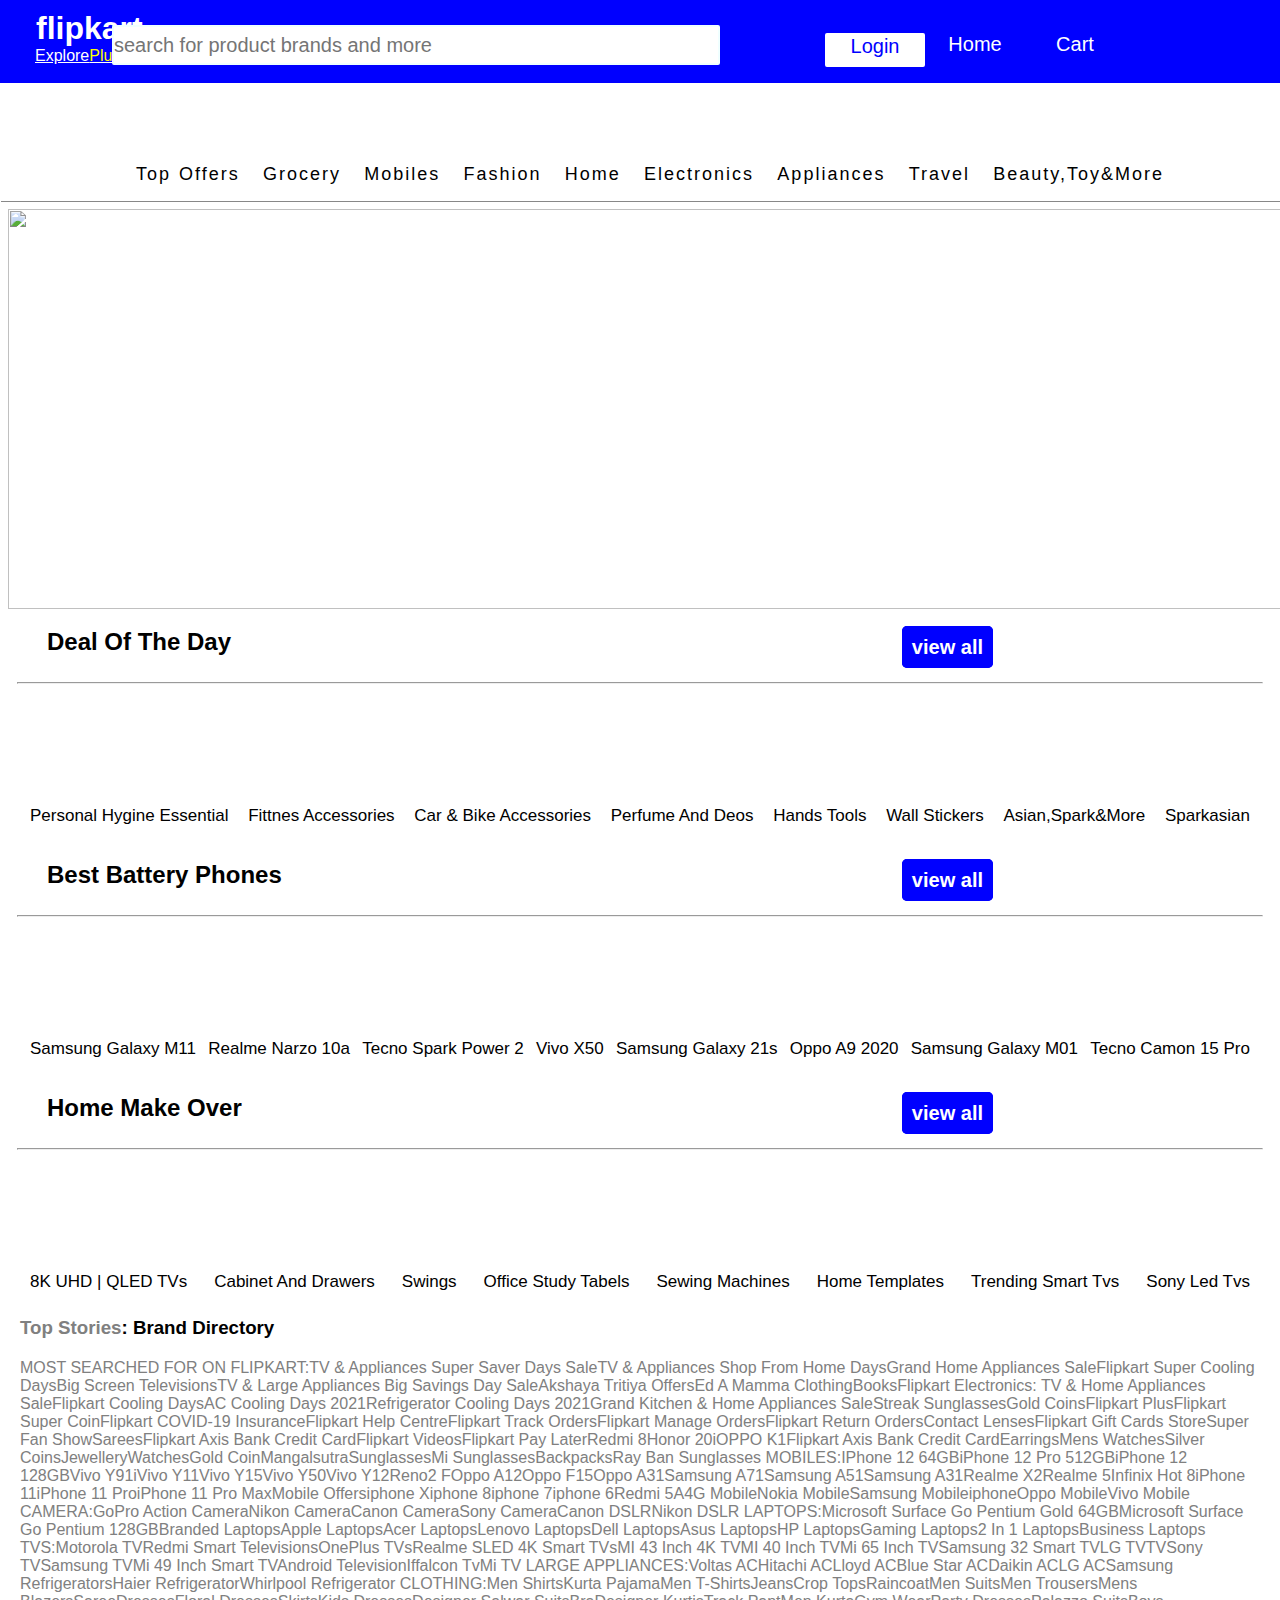
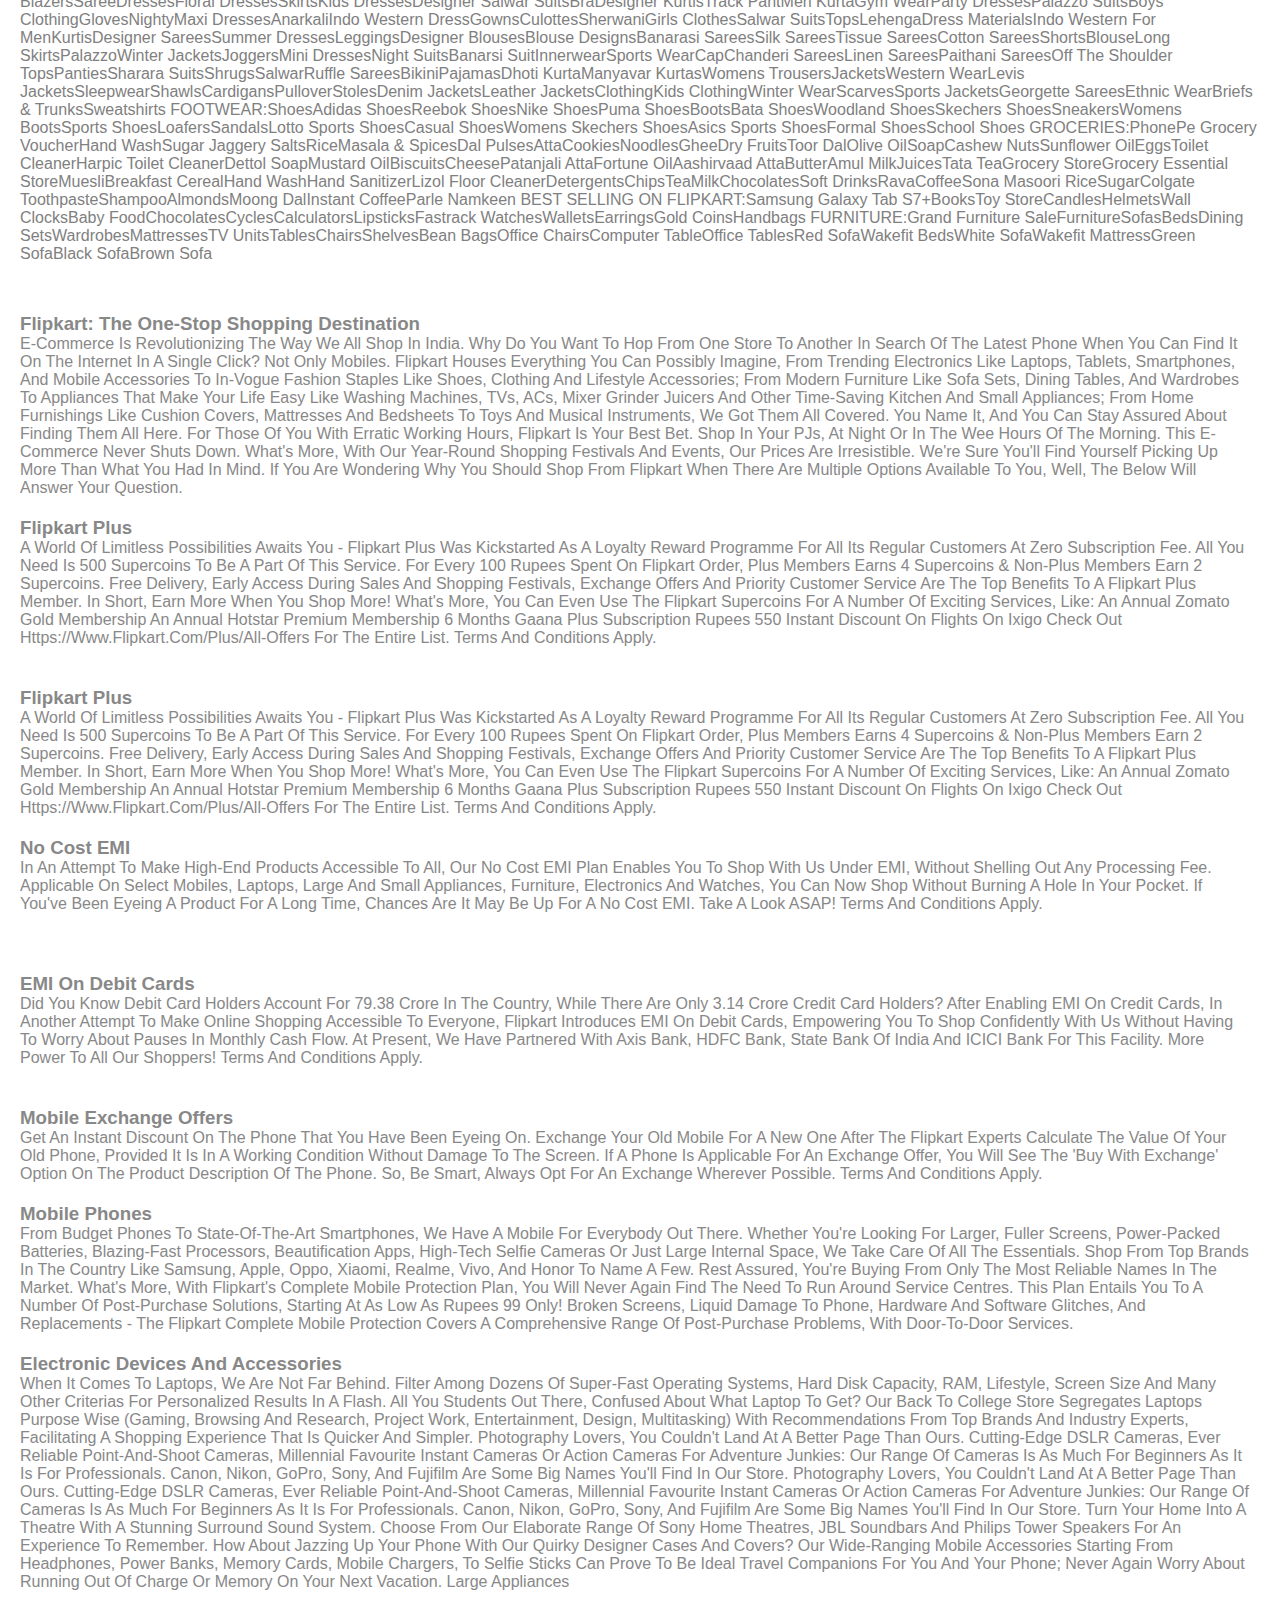
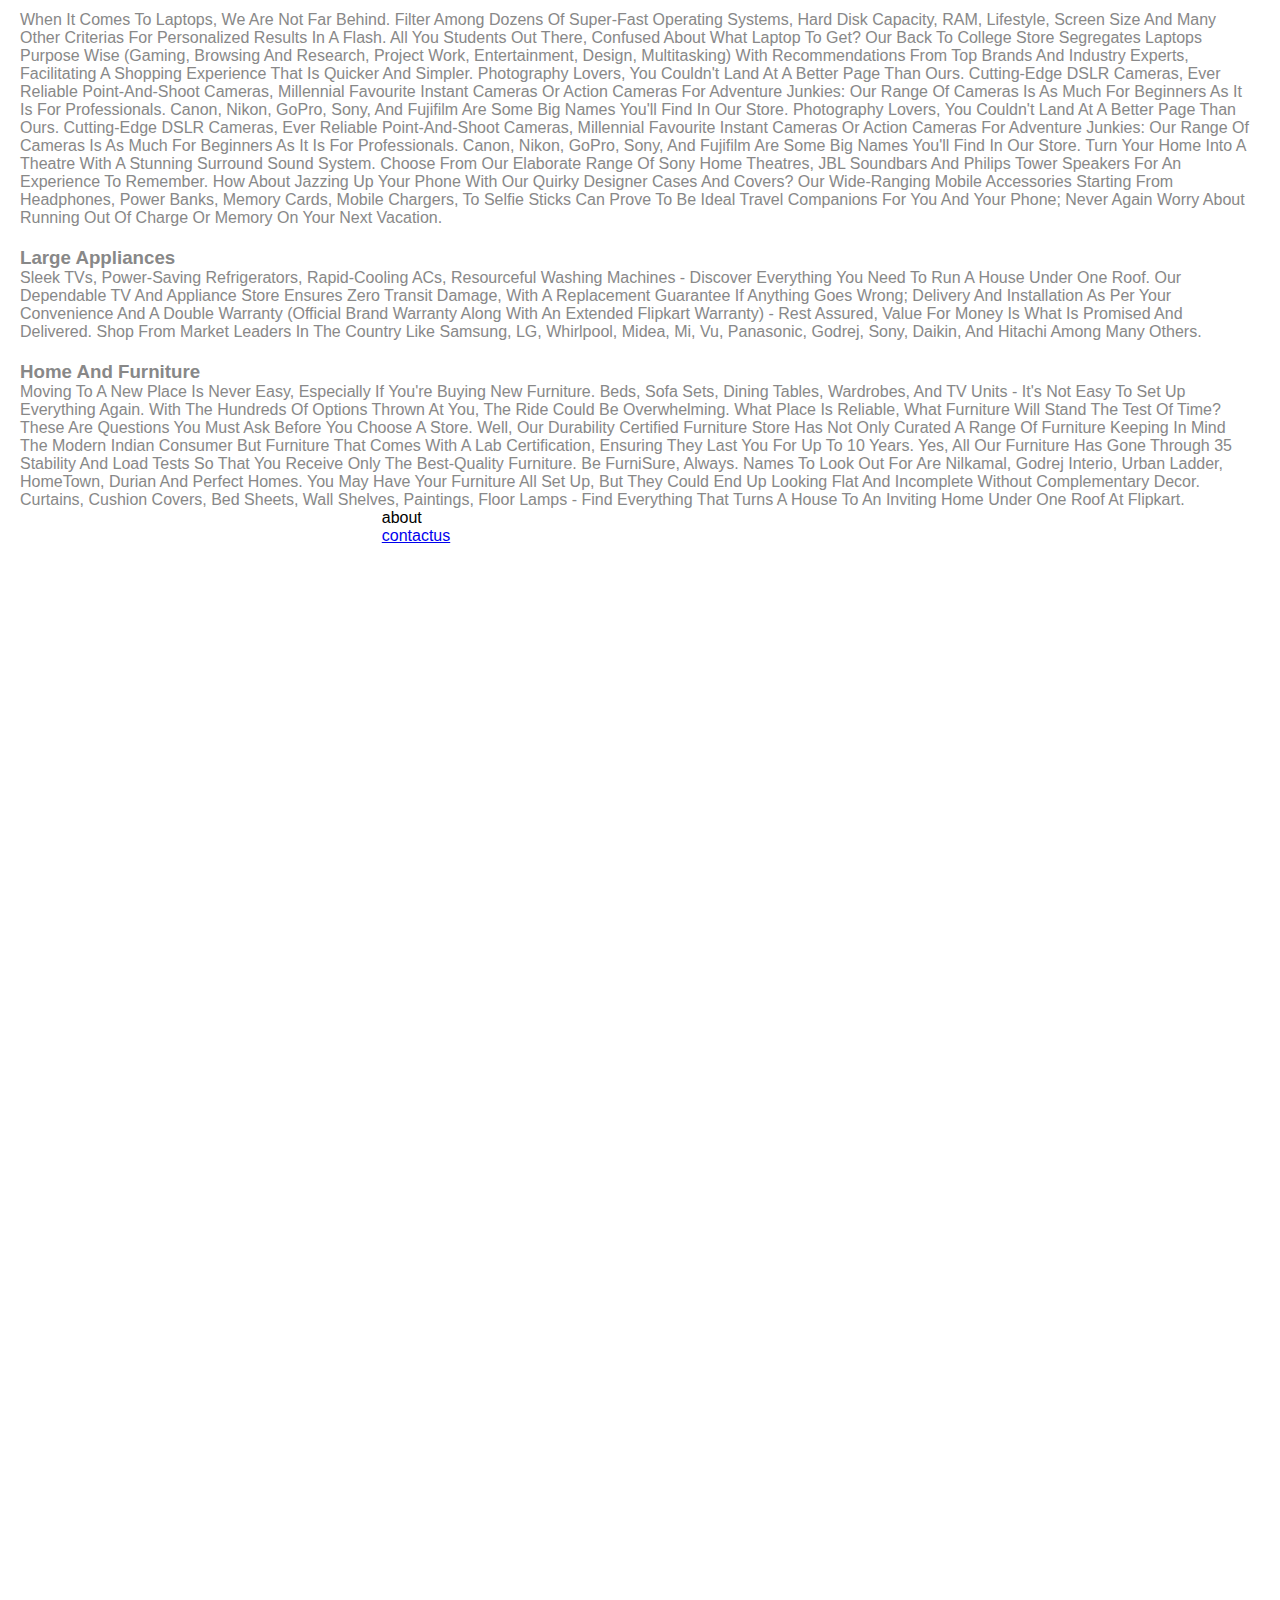
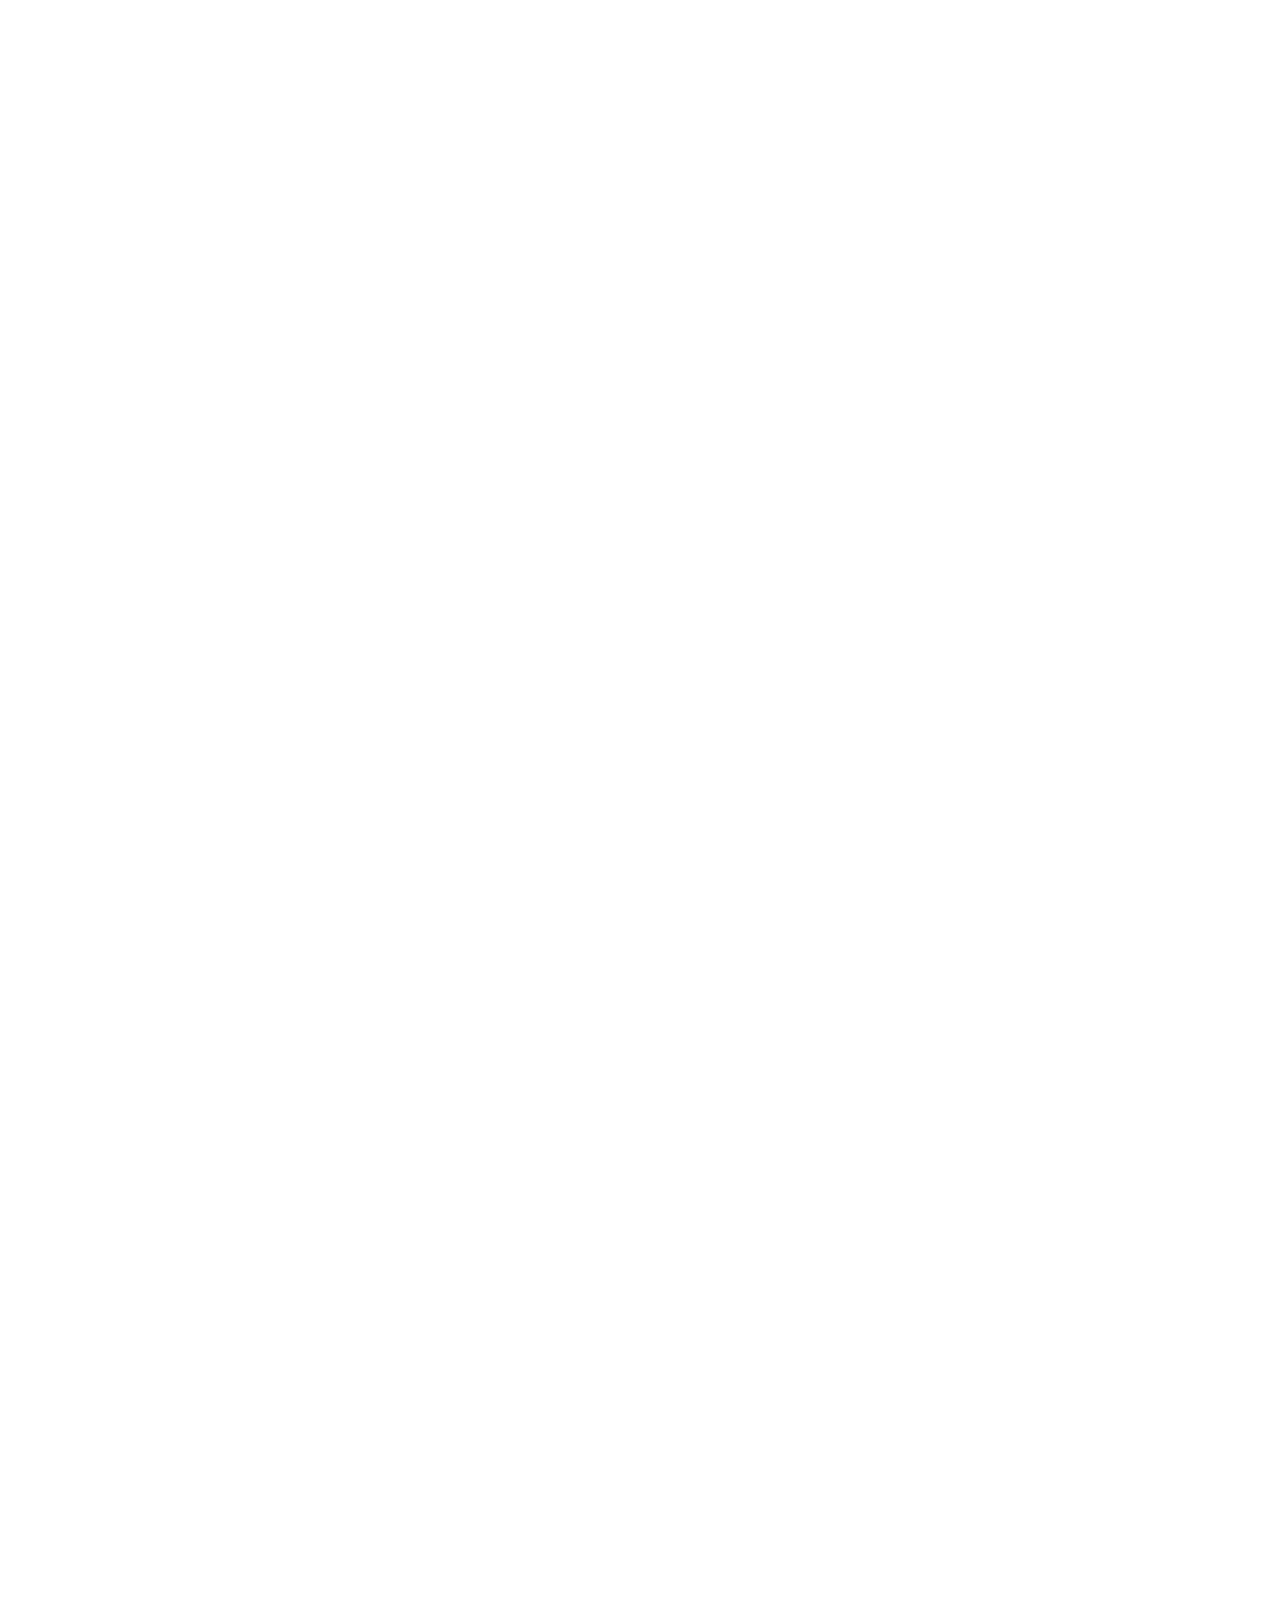
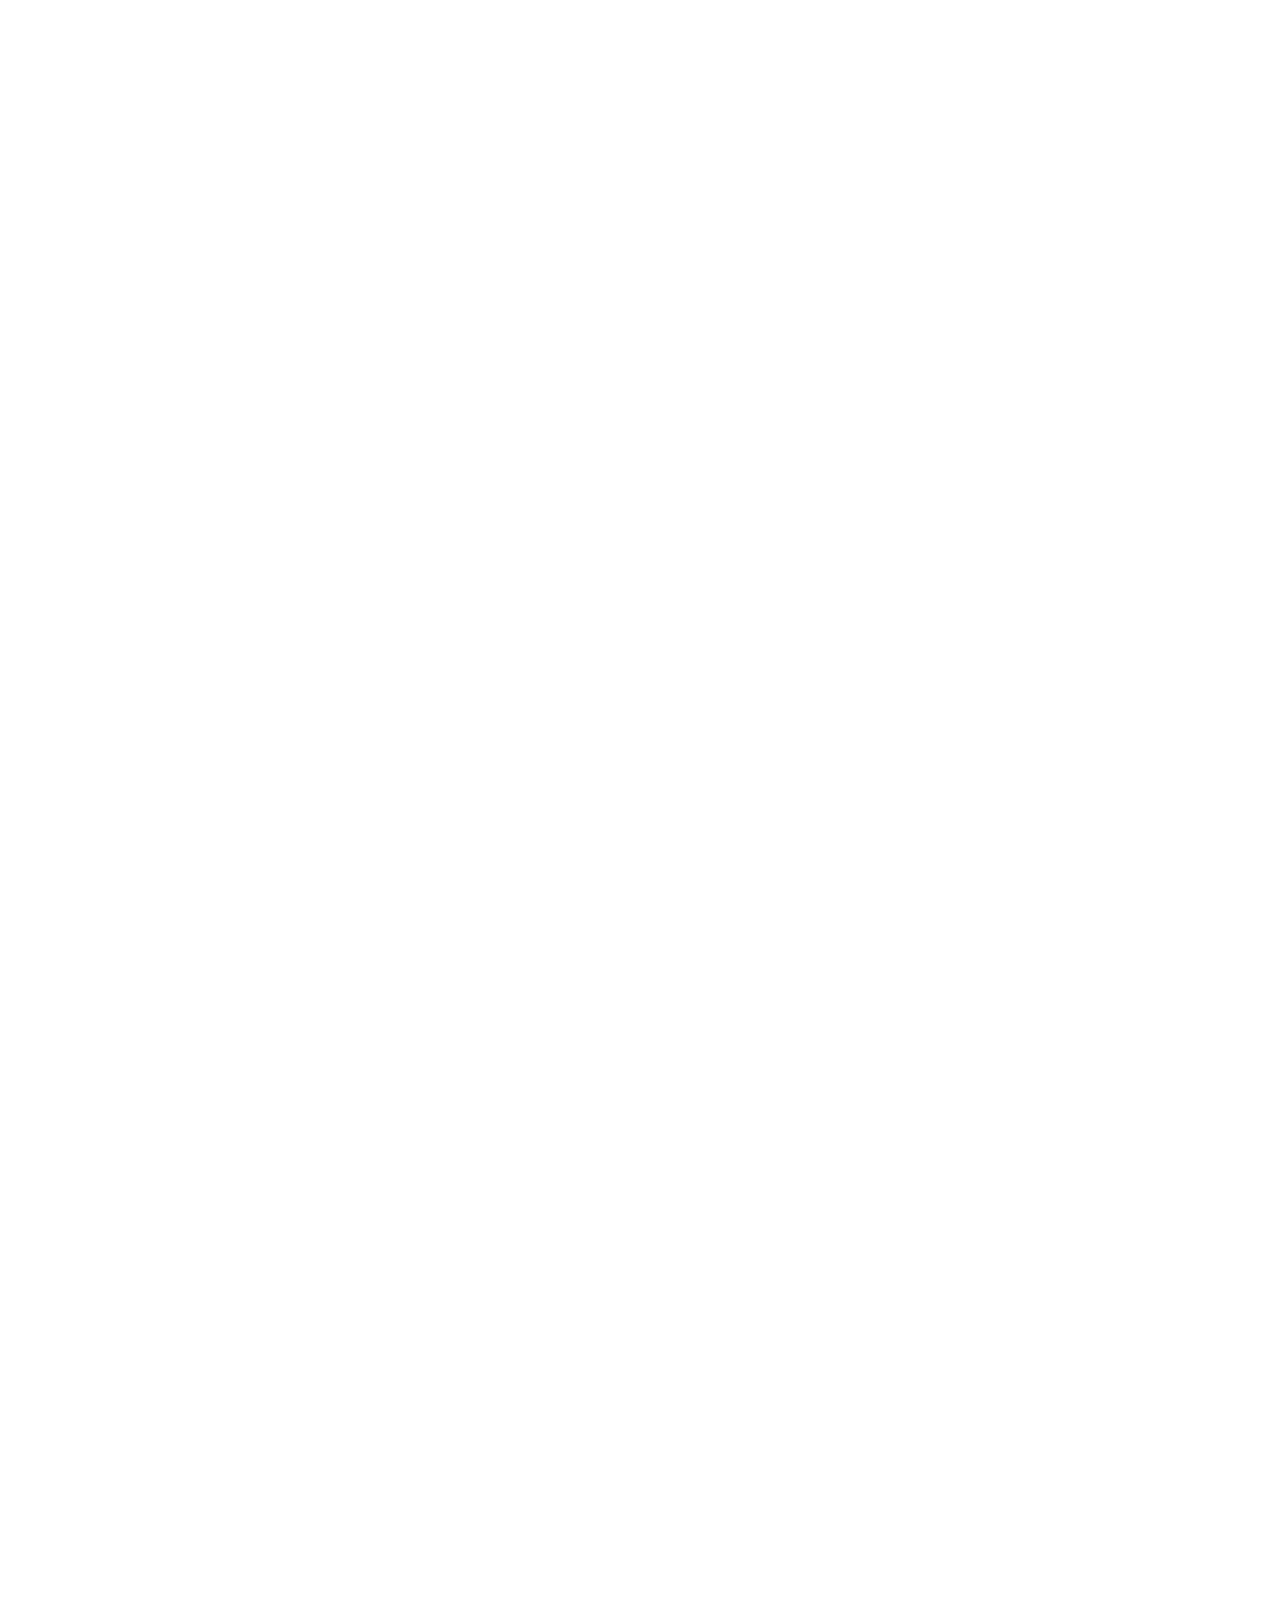
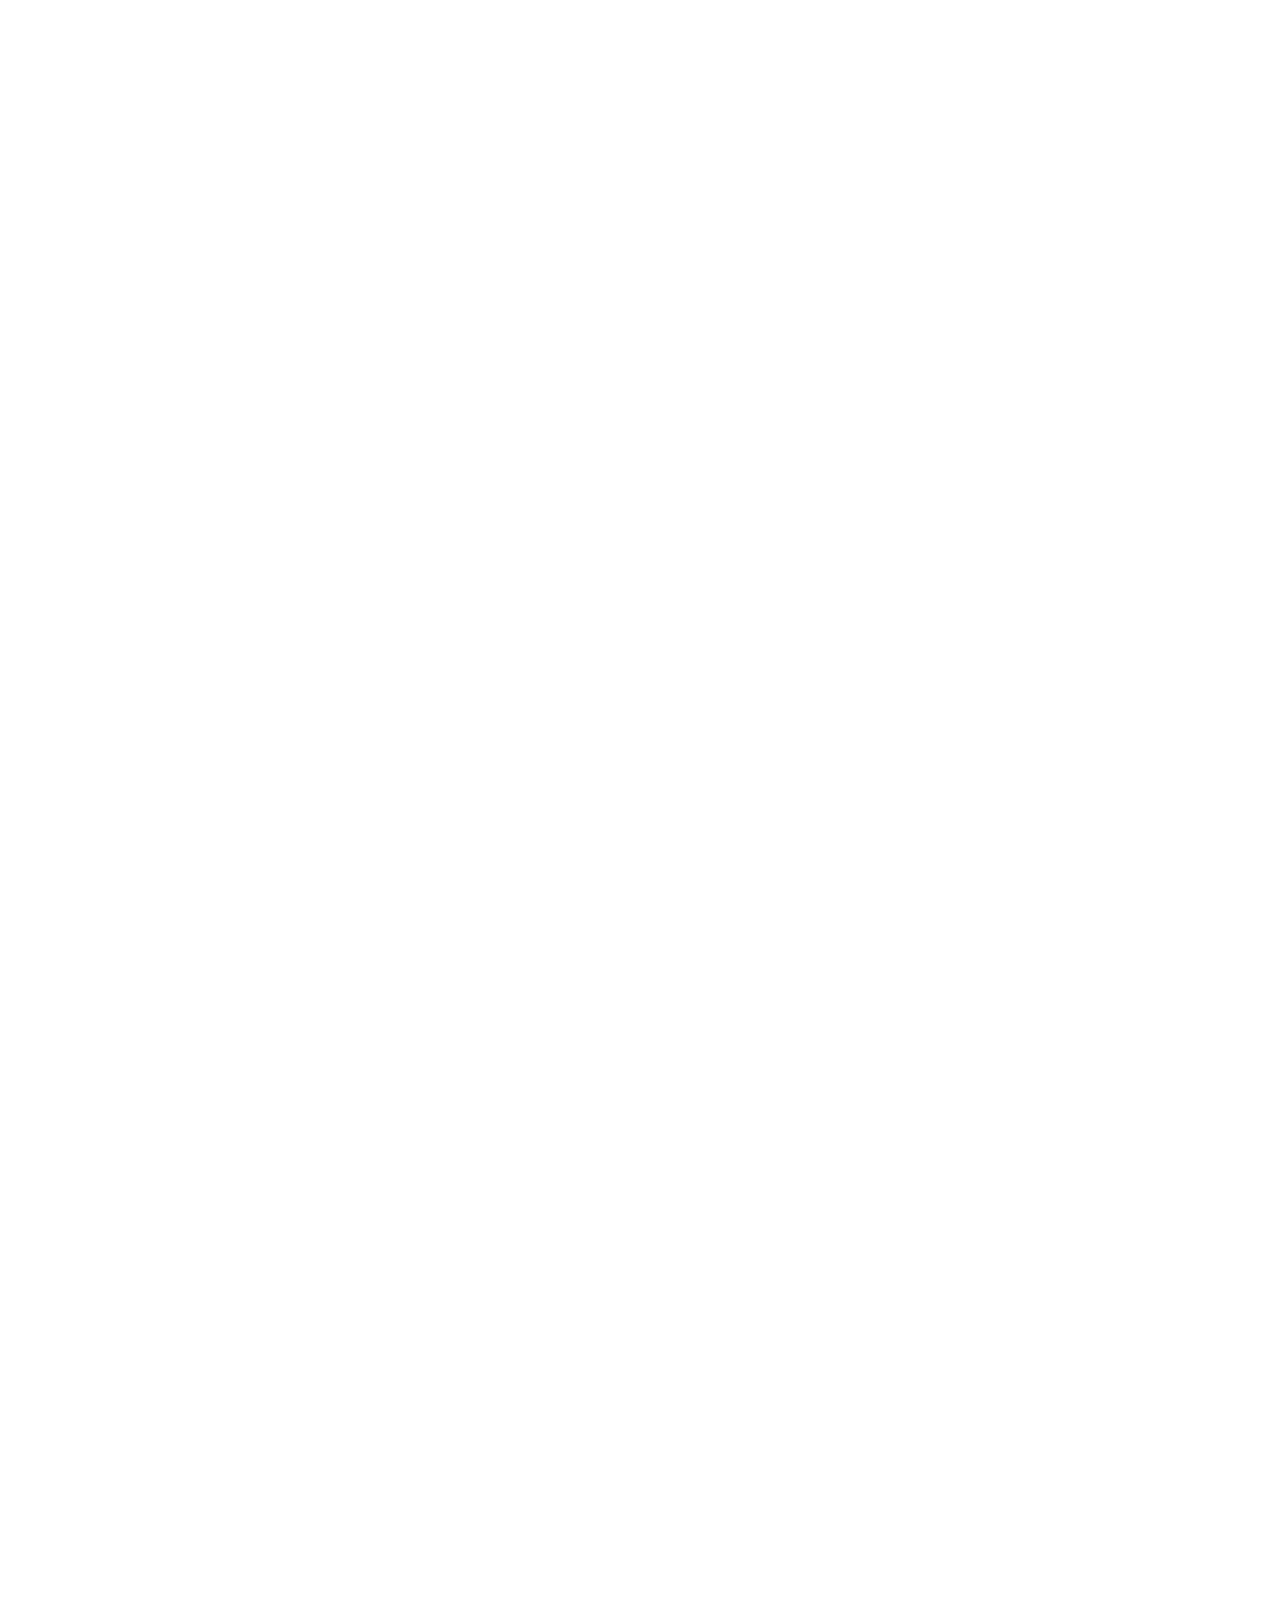
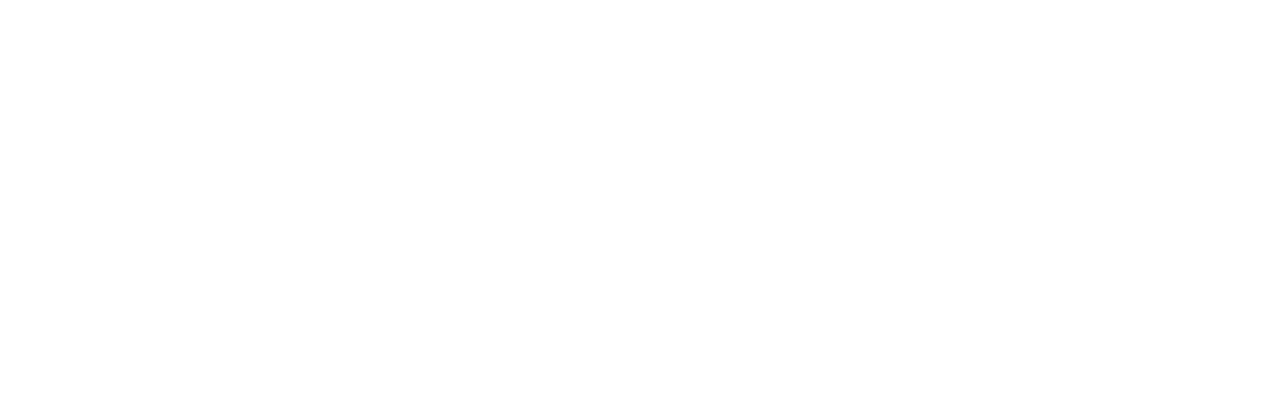
==== commit 565a9324: "Add files via upload" ====
--- a/index.html
+++ b/index.html
@@ -1,185 +1,281 @@
-<!DOCTYPE html>
+   <!DOCTYPE html>
 <html lang="en">
 <head>
     <meta charset="UTF-8">
     <meta http-equiv="X-UA-Compatible" content="IE=edge">
-    <meta name="description" content="TRIBUTE PAGE FOR STEVE JOBS">
-    <title>TRIBUTE PAGE FOR STEVE JOBS</title>
-    <link rel="stylesheet" href="style.css">
-
-    <link href="https://fonts.googleapis.com/css?family=Dosis|Lato|Oswald|Pacifico|Roboto" rel="stylesheet">
-
+    <meta name="viewport" content="width=device-width, initial-scale=1.0">
+    <title>flipkart.com</title>
+
+     <link rel="stylesheet" href="styel.css">
 
 </head>
 <body>
-    <div id="container">
-        <div id="header">      
+<div class="container">
+<nav>
+
+    <div class="logo">
+<h1>flipkart</h1>
+
+
+<a href="#"><p>Explore<font color="yellow">Plus+</font></p></a>
+</div>
+
+<div class="box">
+<input type="search" id="search"
+placeholder="search for product brands and more">
+</div>
+</div>
+<div class="menu">
+    <ul>
+        <a href="#"><li
+            id="login">Login</li></a>
+        <a href="#"><li>Home</li></a>
+        <a href="#"><li>Cart</li></a>
+    </ul>
+</div>
+</nav>
+
+<div class="nav2">
+    <ul>
+        <a href="#"> <li>top offers</li></a>
+        <a href="#"><li>grocery</li></a>
+        <a href="#"><li>mobiles</li></a>
+        <a href="#"><li>fashion</li></a>
+       
+        <a href="#"><li>Home</li></a>
+        <a href="#"><li>electronics</li></a>
+        <a href="#"><li>appliances</li></a>
+        <a href="#"><li>travel</li></a>
+        <a href="#"><li>beauty,toy&more</li></a>
+    </ul>
+
+</div>
+
+<div id="image" >
+    <img src="file:///F:/files/Mera%20bharat/banner.jpg" width="1517.7" height="400" alt="">
+</div>
+
+
+
+<div class="heading">
+    <h2>
+        deal of the day
+    </h2>
+    <ul>
+    <li><a href="#">view all
+    </a></li>
+  </ul>
+  <hr id="hr">
+ 
+</div>
+<div class="content">
+    <ul>
+        <li><a href="#">personal hygine essential</a></li>
+        <li><a href="#">fittnes accessories</a></li>
+        <li><a href="#">car & bike accessories</a></li>
+        <li><a href="#">perfume and deos</a></li>
+        <li><a href="#">hands tools</a></li>
+        <li><a href="#">wall stickers</a></li>
+        <li><a href="#">asian,spark&more</a></li>
+        <li><a href="#">sparkasian</a></li>
+    </ul>
+
+</div>
+
+<div class="heading2">
+    <h2>
+        best battery phones
+    </h2>
+    <ul>
+    <li><a href="#">view all
+    </a></li>
+  </ul>
+  <hr id="hr">
+ 
+</div>
+
+<div class="content2">
+    <ul>
+        <li><a href="#">samsung galaxy m11</a></li>
+        <li><a href="#">realme narzo 10a </a></li>
+        <li><a href="#">tecno spark power 2</a></li>
+        <li><a href="#">vivo x50</a></li>
+        <li><a href="#">samsung galaxy 21s</a></li>
+        <li><a href="#">oppo a9 2020</a></li>
+        <li><a href="#">samsung galaxy m01</a></li>
+        <li><a href="#">tecno camon 15 pro</a></li>
+    </ul>
+
+</div>
+
+
+<div class="heading3">
+    <h2>
+        home make over
+    </h2>
+    <ul>
+    <li><a href="#">view all
+    </a></li>
+  </ul>
+  <hr id="hr">
+ 
+</div>
+
+<div class="content3">
+    <ul>
+        <li><a href="#">8K UHD | QLED TVs</a></li>
+        <li><a href="#">cabinet and drawers</a></li>
+        <li><a href="#">swings</a></li>
+        <li><a href="#">office study tabels</a></li>
+        <li><a href="#">sewing machines</a></li>
+        <li><a href="#">home templates</a></li>
+        <li><a href="#">trending smart tvs </a></li>
+        <li><a href="#">sony led tvs</a></li>
+    </ul>
+
+</div>
+
+<div class="power_content">
+    <h3>
+        <font color="grey">top stories</font>: brand directory
+    </h3>
+    <p>MOST SEARCHED FOR ON FLIPKART:TV & Appliances Super Saver Days SaleTV & Appliances Shop From Home DaysGrand Home Appliances SaleFlipkart Super Cooling DaysBig Screen TelevisionsTV & Large Appliances Big Savings Day SaleAkshaya Tritiya OffersEd A Mamma ClothingBooksFlipkart Electronics: TV & Home Appliances SaleFlipkart Cooling DaysAC Cooling Days 2021Refrigerator Cooling Days 2021Grand Kitchen & Home Appliances SaleStreak SunglassesGold CoinsFlipkart PlusFlipkart Super CoinFlipkart COVID-19 InsuranceFlipkart Help CentreFlipkart Track OrdersFlipkart Manage OrdersFlipkart Return OrdersContact LensesFlipkart Gift Cards StoreSuper Fan ShowSareesFlipkart Axis Bank Credit CardFlipkart VideosFlipkart Pay LaterRedmi 8Honor 20iOPPO K1Flipkart Axis Bank Credit CardEarringsMens WatchesSilver CoinsJewelleryWatchesGold CoinMangalsutraSunglassesMi SunglassesBackpacksRay Ban Sunglasses
+        MOBILES:iPhone 12 64GBiPhone 12 Pro 512GBiPhone 12 128GBVivo Y91iVivo Y11Vivo Y15Vivo Y50Vivo Y12Reno2 FOppo A12Oppo F15Oppo A31Samsung A71Samsung A51Samsung A31Realme X2Realme 5Infinix Hot 8iPhone 11iPhone 11 ProiPhone 11 Pro MaxMobile Offersiphone xiphone 8iphone 7iphone 6Redmi 5A4G MobileNokia MobileSamsung MobileiphoneOppo MobileVivo Mobile
+        CAMERA:GoPro Action CameraNikon CameraCanon CameraSony CameraCanon DSLRNikon DSLR
+        LAPTOPS:Microsoft Surface Go Pentium Gold 64GBMicrosoft Surface Go Pentium 128GBBranded LaptopsApple LaptopsAcer LaptopsLenovo LaptopsDell LaptopsAsus LaptopsHP LaptopsGaming Laptops2 in 1 LaptopsBusiness Laptops
+        TVS:Motorola TVRedmi Smart TelevisionsOnePlus TVsRealme SLED 4K Smart TVsMI 43 Inch 4K TVMI 40 Inch TVMi 65 Inch TVSamsung 32 Smart TVLG TVTVSony TVSamsung TVMi 49 Inch Smart TVAndroid TelevisionIffalcon TvMi TV
+        LARGE APPLIANCES:Voltas ACHitachi ACLloyd ACBlue Star ACDaikin ACLG ACSamsung RefrigeratorsHaier RefrigeratorWhirlpool Refrigerator
+        CLOTHING:Men ShirtsKurta PajamaMen T-ShirtsJeansCrop TopsRaincoatMen SuitsMen TrousersMens BlazersSareeDressesFloral DressesSkirtsKids DressesDesigner Salwar SuitsBraDesigner KurtisTrack PantMen KurtaGym WearParty DressesPalazzo SuitsBoys ClothingGlovesNightyMaxi DressesAnarkaliIndo Western DressGownsCulottesSherwaniGirls ClothesSalwar SuitsTopsLehengaDress MaterialsIndo western for menKurtisDesigner SareesSummer DressesLeggingsDesigner BlousesBlouse DesignsBanarasi SareesSilk SareesTissue SareesCotton SareesShortsBlouseLong SkirtsPalazzoWinter JacketsJoggersMini DressesNight SuitsBanarsi SuitInnerwearSports WearCapChanderi SareesLinen SareesPaithani SareesOff the shoulder topsPantiesSharara SuitsShrugsSalwarRuffle SareesBikiniPajamasDhoti KurtaManyavar KurtasWomens TrousersJacketsWestern WearLevis JacketsSleepwearShawlsCardigansPulloverStolesDenim JacketsLeather JacketsClothingKids ClothingWinter WearScarvesSports JacketsGeorgette SareesEthnic WearBriefs & TrunksSweatshirts
+        FOOTWEAR:ShoesAdidas ShoesReebok ShoesNike ShoesPuma ShoesBootsBata ShoesWoodland ShoesSkechers ShoesSneakersWomens BootsSports ShoesLoafersSandalsLotto Sports ShoesCasual ShoesWomens Skechers ShoesAsics Sports ShoesFormal ShoesSchool Shoes
+        GROCERIES:PhonePe Grocery VoucherHand WashSugar Jaggery SaltsRiceMasala & SpicesDal PulsesAttaCookiesNoodlesGheeDry FruitsToor DalOlive OilSoapCashew NutsSunflower OilEggsToilet CleanerHarpic Toilet CleanerDettol SoapMustard OilBiscuitsCheesePatanjali AttaFortune OilAashirvaad AttaButterAmul MilkJuicesTata TeaGrocery StoreGrocery Essential StoreMuesliBreakfast CerealHand WashHand SanitizerLizol Floor CleanerDetergentsChipsTeaMilkChocolatesSoft DrinksRavaCoffeeSona Masoori RiceSugarColgate ToothpasteShampooAlmondsMoong DalInstant CoffeeParle Namkeen
+        BEST SELLING ON FLIPKART:Samsung Galaxy Tab S7+BooksToy StoreCandlesHelmetsWall ClocksBaby FoodChocolatesCyclesCalculatorsLipsticksFastrack WatchesWalletsEarringsGold CoinsHandbags
+        FURNITURE:Grand Furniture SaleFurnitureSofasBedsDining setsWardrobesMattressesTV UnitsTablesChairsShelvesBean BagsOffice ChairsComputer TableOffice TablesRed SofaWakefit BedsWhite SofaWakefit MattressGreen SofaBlack SofaBrown Sofa</p>
+</div>
+
+<div class="power_content1">
+    <h3>Flipkart: The One-stop Shopping Destination</h3>
+    <p>E-commerce is revolutionizing the way we all shop in India. Why do you want to hop from one store to another in search of the latest phone when you can find it on the Internet in a single click? Not only mobiles. Flipkart houses everything you can possibly imagine, from trending electronics like laptops, tablets, smartphones, and mobile accessories to in-vogue fashion staples like shoes, clothing and lifestyle accessories; from modern furniture like sofa sets, dining tables, and wardrobes to appliances that make your life easy like washing machines, TVs, ACs, mixer grinder juicers and other time-saving kitchen and small appliances; from home furnishings like cushion covers, mattresses and bedsheets to toys and musical instruments, we got them all covered. You name it, and you can stay assured about finding them all here. For those of you with erratic working hours, Flipkart is your best bet. Shop in your PJs, at night or in the wee hours of the morning. This e-commerce never shuts down.
+
+        What's more, with our year-round shopping festivals and events, our prices are irresistible. We're sure you'll find yourself picking up more than what you had in mind. If you are wondering why you should shop from Flipkart when there are multiple options available to you, well, the below will answer your question.</p>
+</div>
+
+<div class="power_content2">
+    <h3>Flipkart Plus</h3>
+    <p>A world of limitless possibilities awaits you - Flipkart Plus was kickstarted as a loyalty reward programme for all its regular customers at zero subscription fee. All you need is 500 supercoins to be a part of this service. For every 100 rupees spent on Flipkart order, Plus members earns 4 supercoins & non-plus members earn 2 supercoins. Free delivery, early access during sales and shopping festivals, exchange offers and priority customer service are the top benefits to a Flipkart Plus member. In short, earn more when you shop more!
+
+        What's more, you can even use the Flipkart supercoins for a number of exciting services, like:
+        An annual Zomato Gold membership
+        An annual Hotstar Premium membership
+        6 months Gaana plus subscription
+        Rupees 550 instant discount on flights on ixigo
+        Check out https://www.flipkart.com/plus/all-offers for the entire list. Terms and conditions apply.
+        </p>
+</div>
+
+<div class="power_content3">
+    <h3></h3>
+    <p></p>
+</div>
+
+<div class="power_content4">
+    <h3>flipkart plus</h3>
+    <p>A world of limitless possibilities awaits you - Flipkart Plus was kickstarted as a loyalty reward programme for all its regular customers at zero subscription fee. All you need is 500 supercoins to be a part of this service. For every 100 rupees spent on Flipkart order, Plus members earns 4 supercoins & non-plus members earn 2 supercoins. Free delivery, early access during sales and shopping festivals, exchange offers and priority customer service are the top benefits to a Flipkart Plus member. In short, earn more when you shop more!
+
+        What's more, you can even use the Flipkart supercoins for a number of exciting services, like:
+        An annual Zomato Gold membership
+        An annual Hotstar Premium membership
+        6 months Gaana plus subscription
+        Rupees 550 instant discount on flights on ixigo
+        Check out https://www.flipkart.com/plus/all-offers for the entire list. Terms and conditions apply.</p>
+</div>
+
+<div class="power_content5">
+    <h3>No Cost EMI
+    </h3>
+    <p>In an attempt to make high-end products accessible to all, our No Cost EMI plan enables you to shop with us under EMI, without shelling out any processing fee. Applicable on select mobiles, laptops, large and small appliances, furniture, electronics and watches, you can now shop without burning a hole in your pocket. If you've been eyeing a product for a long time, chances are it may be up for a no cost EMI. Take a look ASAP! Terms and conditions apply.
+    </p>
+</div>
+
+<div class="power_content6">
+    <h3></h3>
+    <p></p>
+</div>
+
+<div class="power_content7">
+    <h3></h3>
+    <p></p>
+</div>
+<div class="power_content9">
+    <h3>EMI on Debit Cards
+    </h3>
+    <p>Did you know debit card holders account for 79.38 crore in the country, while there are only 3.14 crore credit card holders? After enabling EMI on Credit Cards, in another attempt to make online shopping accessible to everyone, Flipkart introduces EMI on Debit Cards, empowering you to shop confidently with us without having to worry about pauses in monthly cash flow. At present, we have partnered with Axis Bank, HDFC Bank, State Bank of India and ICICI Bank for this facility. More power to all our shoppers! Terms and conditions apply.
+    </p>
+</div>
+<div class="power_content10">
+    <h3></h3>
+    <p></p>
+</div>
+<div class="power_content11">
+    <h3>Mobile Exchange Offers
+    </h3>
+    <p>Get an instant discount on the phone that you have been eyeing on. Exchange your old mobile for a new one after the Flipkart experts calculate the value of your old phone, provided it is in a working condition without damage to the screen. If a phone is applicable for an exchange offer, you will see the 'Buy with Exchange' option on the product description of the phone. So, be smart, always opt for an exchange wherever possible. Terms and conditions apply.
+    </p>
+</div>
+<div class="power_content12">
+    <h3>Mobile Phones
+    </h3>
+    <p>From budget phones to state-of-the-art smartphones, we have a mobile for everybody out there. Whether you're looking for larger, fuller screens, power-packed batteries, blazing-fast processors, beautification apps, high-tech selfie cameras or just large internal space, we take care of all the essentials. Shop from top brands in the country like Samsung, Apple, Oppo, Xiaomi, Realme, Vivo, and Honor to name a few. Rest assured, you're buying from only the most reliable names in the market. What's more, with Flipkart's Complete Mobile Protection Plan, you will never again find the need to run around service centres. This plan entails you to a number of post-purchase solutions, starting at as low as Rupees 99 only! Broken screens, liquid damage to phone, hardware and software glitches, and replacements - the Flipkart Complete Mobile Protection covers a comprehensive range of post-purchase problems, with door-to-door services.
+    </p>
+</div>
+<div class="power_content13">
+    <h3>Electronic Devices and Accessories
+    </h3>
+    <p>When it comes to laptops, we are not far behind. Filter among dozens of super-fast operating systems, hard disk capacity, RAM, lifestyle, screen size and many other criterias for personalized results in a flash. All you students out there, confused about what laptop to get? Our Back To College Store segregates laptops purpose wise (gaming, browsing and research, project work, entertainment, design, multitasking) with recommendations from top brands and industry experts, facilitating a shopping experience that is quicker and simpler.
+
+        Photography lovers, you couldn't land at a better page than ours. Cutting-edge DSLR cameras, ever reliable point-and-shoot cameras, millennial favourite instant cameras or action cameras for adventure junkies: our range of cameras is as much for beginners as it is for professionals. Canon, Nikon, GoPro, Sony, and Fujifilm are some big names you'll find in our store. Photography lovers, you couldn't land at a better page than ours. Cutting-edge DSLR cameras, ever reliable point-and-shoot cameras, millennial favourite instant cameras or action cameras for adventure junkies: our range of cameras is as much for beginners as it is for professionals. Canon, Nikon, GoPro, Sony, and Fujifilm are some big names you'll find in our store.
+        
+        Turn your home into a theatre with a stunning surround sound system. Choose from our elaborate range of Sony home theatres, JBL soundbars and Philips tower speakers for an experience to remember.
+        
+        How about jazzing up your phone with our quirky designer cases and covers? Our wide-ranging mobile accessories starting from headphones, power banks, memory cards, mobile chargers, to selfie sticks can prove to be ideal travel companions for you and your phone; never again worry about running out of charge or memory on your next vacation.
+        
+        Large Appliances</p>
+</div>
+<div class="power_content14">
+    <h3></h3>
+    <p>When it comes to laptops, we are not far behind. Filter among dozens of super-fast operating systems, hard disk capacity, RAM, lifestyle, screen size and many other criterias for personalized results in a flash. All you students out there, confused about what laptop to get? Our Back To College Store segregates laptops purpose wise (gaming, browsing and research, project work, entertainment, design, multitasking) with recommendations from top brands and industry experts, facilitating a shopping experience that is quicker and simpler.
+
+        Photography lovers, you couldn't land at a better page than ours. Cutting-edge DSLR cameras, ever reliable point-and-shoot cameras, millennial favourite instant cameras or action cameras for adventure junkies: our range of cameras is as much for beginners as it is for professionals. Canon, Nikon, GoPro, Sony, and Fujifilm are some big names you'll find in our store. Photography lovers, you couldn't land at a better page than ours. Cutting-edge DSLR cameras, ever reliable point-and-shoot cameras, millennial favourite instant cameras or action cameras for adventure junkies: our range of cameras is as much for beginners as it is for professionals. Canon, Nikon, GoPro, Sony, and Fujifilm are some big names you'll find in our store.
+        
+        Turn your home into a theatre with a stunning surround sound system. Choose from our elaborate range of Sony home theatres, JBL soundbars and Philips tower speakers for an experience to remember.
+        
+        How about jazzing up your phone with our quirky designer cases and covers? Our wide-ranging mobile accessories starting from headphones, power banks, memory cards, mobile chargers, to selfie sticks can prove to be ideal travel companions for you and your phone; never again worry about running out of charge or memory on your next vacation.</p>
+</div>
+<div class="power_content15">
+    <h3>Large Appliances
+    </h3>
+    <p>Sleek TVs, power-saving refrigerators, rapid-cooling ACs, resourceful washing machines - discover everything you need to run a house under one roof. Our Dependable TV and Appliance Store ensures zero transit damage, with a replacement guarantee if anything goes wrong; delivery and installation as per your convenience and a double warranty (Official Brand Warranty along with an extended Flipkart Warranty) - rest assured, value for money is what is promised and delivered. Shop from market leaders in the country like Samsung, LG, Whirlpool, Midea, Mi, Vu, Panasonic, Godrej, Sony, Daikin, and Hitachi among many others.
+    </p>
+</div>
+<div class="power_content16">
+    <h3>Home and Furniture
+    </h3>
+    <p>Moving to a new place is never easy, especially if you're buying new furniture. Beds, sofa sets, dining tables, wardrobes, and TV units - it's not easy to set up everything again. With the hundreds of options thrown at you, the ride could be overwhelming. What place is reliable, what furniture will stand the test of time? These are questions you must ask before you choose a store. Well, our Durability Certified Furniture Store has not only curated a range of furniture keeping in mind the modern Indian consumer but furniture that comes with a lab certification, ensuring they last you for up to 10 years. Yes, all our furniture has gone through 35 stability and load tests so that you receive only the best-quality furniture. Be FurniSure, always. Names to look out for are Nilkamal, Godrej Interio, Urban Ladder, HomeTown, Durian and Perfect Homes.
+
+        You may have your furniture all set up, but they could end up looking flat and incomplete without complementary decor. Curtains, cushion covers, bed sheets, wall shelves, paintings, floor lamps - find everything that turns a house to an inviting home under one roof at Flipkart.</p>
+    </div>
+    <div class ="box">
+        <div class="inner_box">
+            <div class ="chip">about</div> 
+            <a href="#">contactus </a>
+            <a href="#"></a>
+            <a href="#"></a>
+            <a href="#"></a>
+            <a href="#"></a>
+            <a href="#"></a>
 
         </div>
-        <div id="quote-1">
-            <p id="text"><span>The people who are crazy enough to think they can change the world are the ones who do.</p></span><br>
-        </div>
-        <div id="content">
-        <div class="subsection-header">
-            <div id="bio-header">
-                TIMELINE
-            </div>
-         </div>
-         <div id="main-content">
-             <div class="event-date event-date-first-child">24 FEB 1955</div>
-                              <div class="event-desc event-desc-nth-child">
-                                  Steven Paul was born in SansFrancisco, the son of Abdulfattah Jandalin and Joanne Schieble.He is quickly adopted by Paul and Clara Jobs
-                              </div>
-                <div class="event-date">
-                    1969
-                </div>
-
-                <div class="event-desc event-desc-nth-child">
-                    Steve Jobs meets SteveJobs Wozniak, 5years older,through a mutul friend,woz abd Steve share a love of electronics, Bob Dylan and pranks
-                </div>
-                <div class="event-date">Mar 1976</div>
-                <div class="event-desc event-desc-nth-child">
-                    Woz and Steve show the early Apple iIboared at the Homebrew Computer Club
-                </div>
-                <div class="event-date">28 Aug 1976</div>
-                <div class="event-desc event-desc-nth-child">
-                   Steve Jobs and Woz show off the Apple I at the Personal Computing festivle in Atlantic City with help from Dan Kottke 
-                </div>
-                <div class="event-date"> 1978</div>
-                
-                <div class="event-desc event-desc-nth-child">
-                    At Apple,work starts on the Apple III abd the Lisa ,while Jef Raskin begin The Book of Macintosh
-                </div>
-                <div class="event-date">May 1980</div>
-                <div class="event-desc event-desc-nth-child">
-                    Apple launches the Apple III,Which will proves a disastraous flop
-
-                </div>
-                <div class="event-date">Jan 1983</div>
-                <div class="event-desc event-desc-nth-child">
-                    Lancunches of the LIsa computer.The Lisa team later merges with the Mac team under Steve Jobs leadership
-                </div>
-
-                <div class="event-date">8 April 1983</div>
-                <div class="event-desc event-desc-nth-child">
-                    Pepsico CEOJhon Sculley becomes Apple's CEO after having been wooded by Steve Jobs for severalmonths
-                </div>
-                <div class="event-date">17 Sep 1985</div>
-                <div class="event-desc event-desc-nth-child">
-                    Steve Jobs resigns from Apple and starts NeXT with five oyhers refugees from Apple.Apple announces it will sue NeXT
-
-                </div>
-                <div class="event-date">Dec 1996</div>
-                <div class="event-desc event-desc-nth-child">
-                    Apple ,which was desperatively looking for a morden opeating system to buy, eventually buys NeXT for $400 million Steve Jobs is named "informl adviser" to Apple CEO Gil Amelio
-                </div>
-                <div class="event-date">6 May 1996</div>
-                <div class="event-desc event-desc-nth-child">
-                    Steve Jobs introduces Apple's revolutinary iMac at the Flint Center auditorium in Cupertino,14years he had introduces the Macintosh ath the same place 
-                </div>
-                <div class="event-date">5 oct 1999</div>
-                <div class="event-desc event-desc-nth-child">
-                    Introduction of iMAc DVs and of iMOvie ,the first of Apple's first Digital Hub app
-                </div>
-                <div class="event-date">28 Apr 2003</div>
-                <div class="event-desc event-desc-nth-child">
-                    Apple opens the revolutinary online iTunes Music Store in US,after negotitaing landmarks deals with all amjor music lables  
-                </div>
-                
-                <div class="event-date">15 Jan 2008</div>
-                <div class="event-desc event-desc-nth-child">
-                    At Macworls 2008,Steve Jobs introduces MacBook Air,with the tagline the world's thonnest notebook'.Three years later,it will come to redefine all of Apples notebooks product line
-                </div>
-                <div class="event-date">24 Aug 2011</div>
-                <div class="event-desc event-desc-nth-child">
-                    Steeve Jobs resign as CEO of Apple ,with the words 'Ihave always said if there ever came aday when i could no longer meet my duties and expectations as Apple;s CEO,i would be the first to let you know.Unfortunately,that day has come.' Tim Cook becomes Apple CEO
-                </div>
-                <div class="event-date">5 Oct 2011</div>
-                <div class="event-desc event-desc-nth-child">
-                    Steve JObs dies at home,surrounds by his family
-                </div>
-            </div>
-
-         <div id="side-content">
-             <table class="info">
-                 <tbody>
-                     <tr>
-                         <th colspan="2" id="Nutshell">
-                             IN A NUTSHELL
-                             <img src="file:///F:/files/Mera%20bharat/steve%20jobs.jpg" height="300px">
-                         </th>
-                     </tr>
-
-                     <tr>
-                         <th>
-                             Born
-                         </th>
-                         <td>Steve Pauls Jobs February 24 1995</td>
-                     </tr>
-
-                     <tr>
-                        <th>
-                            Died
-                        </th>
-                        <td>October 5, 2011 (aged 56)
-                            Palo Alto, California, U.S.</td>
-                    </tr>
-
-                    <tr>
-                        <th>
-                            Occupation
-                        </th>
-                        <td>Co-founder, Chairman, and CEO of Apple Inc.
-                            Primary investor and CEO of Pixar
-                            Founder and CEO of NeXT</td>
-                    </tr>
-
-                    <tr>
-                        <th>
-                            Parents
-                        </th>
-                        <td>Paul Jobs (adoptive father)
-                            Clara Jobs (adoptive mother)
-                            Abdulfattah Jandali (biological father)
-                            Joanne Schieble Simpson (biological mother)</td>
-                    </tr>
-
-                    <tr>
-                        <th>
-                            Children
-                        </th>
-                        <td>with Brennan;
-                            Lisa Brennan (b. 1978)
-                            with Powell;
-                            Reed Jobs (b. 1991)
-                            Erin Jobs (b. 1995)
-                            Eve Jobs (b. 1998)</td>
-                    </tr>
-
-                    <tr>
-                        <th>
-                            Cause of death
-
-                        </th>
-                        <td>Pancreatic cancer and
-                            respiratory arrest</td>
-                        </tr>
-                 </tbody>
-             </table>
-         </div>
-        </div>
-
-        <div id="footer">
-            <div id="quote">
-                <p>"Have the courage to follow your heart and intuition. They somehow know what you truly want to become."
-                    -STEVE JOBS
-                </p>
-                <p>Do read more about this impeccable personality <a bgcolor:lightblue href="https://en.wikipedia.org/wiki/Steve_Jobs">here </a></p>
-            </div>
-        </div>
+
 
     </div>
-
-
 </body>
 </html>--- a/styel.css
+++ b/styel.css
@@ -0,0 +1,383 @@
+*{
+    padding: 0;
+    margin: 0;
+    font-family: 'Gill Sans', 'Gill Sans MT', Calibri, 'Trebuchet MS', sans-serif;
+}
+body{
+    height: 10000px;
+}
+nav{
+    background: blue;
+}
+
+.logo h1{
+    color: #fff;
+    padding-left: 36px;  
+    padding-top: 10px;
+}
+.logo p{
+    padding-left: 35px;
+    color: #fff;
+    margin-bottom: -10px;
+}
+
+.logo a{
+    color: white;
+}
+
+.menu ul{
+    display: flex;
+    justify-content: flex-end;
+    list-style: none;
+    padding-right: 155px;
+}
+.menu a{
+    width: 100px;
+    display: flex;
+    justify-content: space-around;
+    text-decoration: none;
+   margin-top: -50px;
+   color: #fff;
+   font-size: 20px;
+}
+#login{
+    height: 30px;
+    width: 100px;
+    text-align: center;
+border: 2px solid #fff;
+
+background-color: #fff;
+color: blue;
+border-radius: 2px;
+box-shadow: 40px;
+}
+.box{
+display: flex;
+justify-content: center;
+padding-right: 28em;
+
+
+}
+#search{
+    width: 608px;
+    height: 40px;
+    border-radius: 2px;
+    font-size: 20px;
+    border: 2px solid azure;
+    margin-top: -30px;
+    margin-bottom: 18px;
+    outline: none;
+}
+.nav2{
+    padding-left: 120px;
+    padding-right: 100px;
+    border: 1px solid #fff;
+    box-shadow: 1px 1px #888888;
+}
+.nav2 ul{
+    display: flex;
+    justify-content: space-between;
+    list-style: none;
+    font-size: 18px;
+    text-transform: capitalize;
+    padding: 15px;
+    margin-top: 65px;
+}
+.nav2 a{
+    text-decoration:none;
+    color: #000;
+    letter-spacing: 2px;
+    word-spacing: 1px;
+}
+#image{
+    margin-top: 08px;
+    padding-left: 8px;
+    padding-right: 8px;
+    background: linear-gradient(#fff,gray bottom);
+}
+.heading{
+    border: 2px solid #fff;
+    margin-top: 13px;
+    padding-left: 15px;
+    padding-right: 15px;
+}
+.heading h2{
+    text-transform: capitalize;
+    padding-left: 30px;
+
+}
+.heading ul{
+    display:flex;
+    justify-content: flex-end;
+    margin-top: -20px;
+    list-style: none;
+    padding-right: 270px;
+}
+.heading a{
+    height: 30px;
+    width: 100px;
+    text-align: center;
+    text-decoration:none;
+    border: 10px solid blue;
+    color: #fff;
+    background: blue;
+    font-size: 20px;
+    font-weight: 600;
+    border-radius: 5px;   
+}
+#hr{
+    margin-top: 23px;
+}
+.content ul{
+    display: flex;
+    justify-content: space-between;
+    list-style: none;
+    padding-left: 30px;
+    padding-right: 30px;
+    margin-top: 120px;
+}
+.content a{
+    text-decoration:none ;
+    text-transform: capitalize;
+    font-size: 17px;
+    color: #000;
+
+}
+
+
+.heading2 {
+    border: 2px solid #fff;
+    margin-top: 13px;
+    padding-left: 15px;
+    padding-right: 15px;
+}
+.heading2 h2{
+    text-transform: capitalize;
+    padding-left: 30px;
+    margin-top: 20px;
+
+}
+.heading2 ul{
+    display:flex;
+    justify-content: flex-end;
+    margin-top: -20px;
+    list-style: none;
+    padding-right: 270px;
+}
+.heading2 a{
+    height: 30px;
+    width: 100px;
+    text-align: center;
+    text-decoration:none;
+    border: 10px solid blue;
+    color: #fff;
+    background: blue;
+    font-size: 20px;
+    font-weight: 600;
+    border-radius: 5px;   
+}
+#hr{
+    margin-top: 23px;
+}
+.content2 ul{
+    display: flex;
+    justify-content: space-between;
+    list-style: none;
+    padding-left: 30px;
+    padding-right: 30px;
+    margin-top: 120px;
+}
+.content2 a{
+    text-decoration:none ;
+    text-transform: capitalize;
+    font-size: 17px;
+    color: #000;
+
+}
+
+
+
+.heading3 {
+    border: 2px solid #fff;
+    margin-top: 13px;
+    padding-left: 15px;
+    padding-right: 15px;
+}
+.heading3 h2{
+    text-transform: capitalize;
+    padding-left: 30px;
+    margin-top: 20px;
+
+}
+.heading3 ul{
+    display:flex;
+    justify-content: flex-end;
+    margin-top: -20px;
+    list-style: none;
+    padding-right: 270px;
+}
+.heading3 a{
+    height: 30px;
+    width: 100px;
+    text-align: center;
+    text-decoration:none;
+    border: 10px solid blue;
+    color: #fff;
+    background: blue;
+    font-size: 20px;
+    font-weight: 600;
+    border-radius: 5px;   
+}
+#hr{
+    margin-top: 23px;
+}
+.content3 ul{
+    display: flex;
+    justify-content: space-between;
+    list-style: none;
+    padding-left: 30px;
+    padding-right: 30px;
+    margin-top: 120px;
+}
+.content3 a{
+    text-decoration:none ;
+    text-transform: capitalize;
+    font-size: 17px;
+    color: #000;
+
+}
+.power_content h3{
+    text-transform: capitalize;
+    margin-top: 25px;
+    padding-left: 20px;
+    margin-bottom: 20px;
+
+}
+.power_content p{
+
+    text-transform: capitalize;
+ 
+    padding-left: 20px;
+    padding-right: 20px;
+    color: grey;
+    margin-bottom: 30px;
+  
+}
+
+.power_content1 {
+    color: #888888;
+    padding-top: 20px;
+    padding-left:20px ;
+    padding-right: 28px;
+    text-transform: capitalize;
+}
+
+
+.power_content2 {
+    color: #888888;
+    padding-top: 20px;
+    padding-left:20px ;
+    padding-right: 28px;
+    text-transform: capitalize;
+}
+
+.power_content3 {
+    color: #888888;
+    padding-top: 20px;
+    padding-left:20px ;
+    padding-right: 28px;
+    text-transform: capitalize;
+}
+
+.power_content4 {
+    color: #888888;
+    padding-top: 20px;
+    padding-left:20px ;
+    padding-right: 28px;
+    text-transform: capitalize;
+}
+
+.power_content5 {
+    color: #888888;
+    padding-top: 20px;
+    padding-left:20px ;
+    padding-right: 28px;
+    text-transform: capitalize;
+}
+
+.power_content6 {
+    color: #888888;
+    padding-top: 20px;
+    padding-left:20px ;
+    padding-right: 28px;
+    text-transform: capitalize;
+}
+
+.power_content7 {
+    color: #888888;
+    padding-top: 20px;
+    padding-left:20px ;
+    padding-right: 28px;
+    text-transform: capitalize;
+}
+
+.power_content9 {
+    color: #888888;
+    padding-top: 20px;
+    padding-left:20px ;
+    padding-right: 28px;
+    text-transform: capitalize;
+}
+
+.power_content10 {
+    color: #888888;
+    padding-top: 20px;
+    padding-left:20px ;
+    padding-right: 28px;
+    text-transform: capitalize;
+}
+
+.power_content11 {
+    color: #888888;
+    padding-top: 20px;
+    padding-left:20px ;
+    padding-right: 28px;
+    text-transform: capitalize;
+}
+.power_content12 {
+    color: #888888;
+    padding-top: 20px;
+    padding-left:20px ;
+    padding-right: 28px;
+    text-transform: capitalize;
+}
+.power_content13 {
+    color: #888888;
+    padding-top: 20px;
+    padding-left:20px ;
+    padding-right: 28px;
+    text-transform: capitalize;
+}
+.power_content14 {
+    color: #888888;
+    padding-top: 20px;
+    padding-left:20px ;
+    padding-right: 28px;
+    text-transform: capitalize;
+}
+.power_content15 {
+    color: #888888;
+    padding-top: 20px;
+    padding-left:20px ;
+    padding-right: 28px;
+    text-transform: capitalize;
+}
+.power_content16 {
+    color: #888888;
+    padding-top: 20px;
+    padding-left:20px ;
+    padding-right: 28px;
+    text-transform: capitalize;
+   
+}
+
